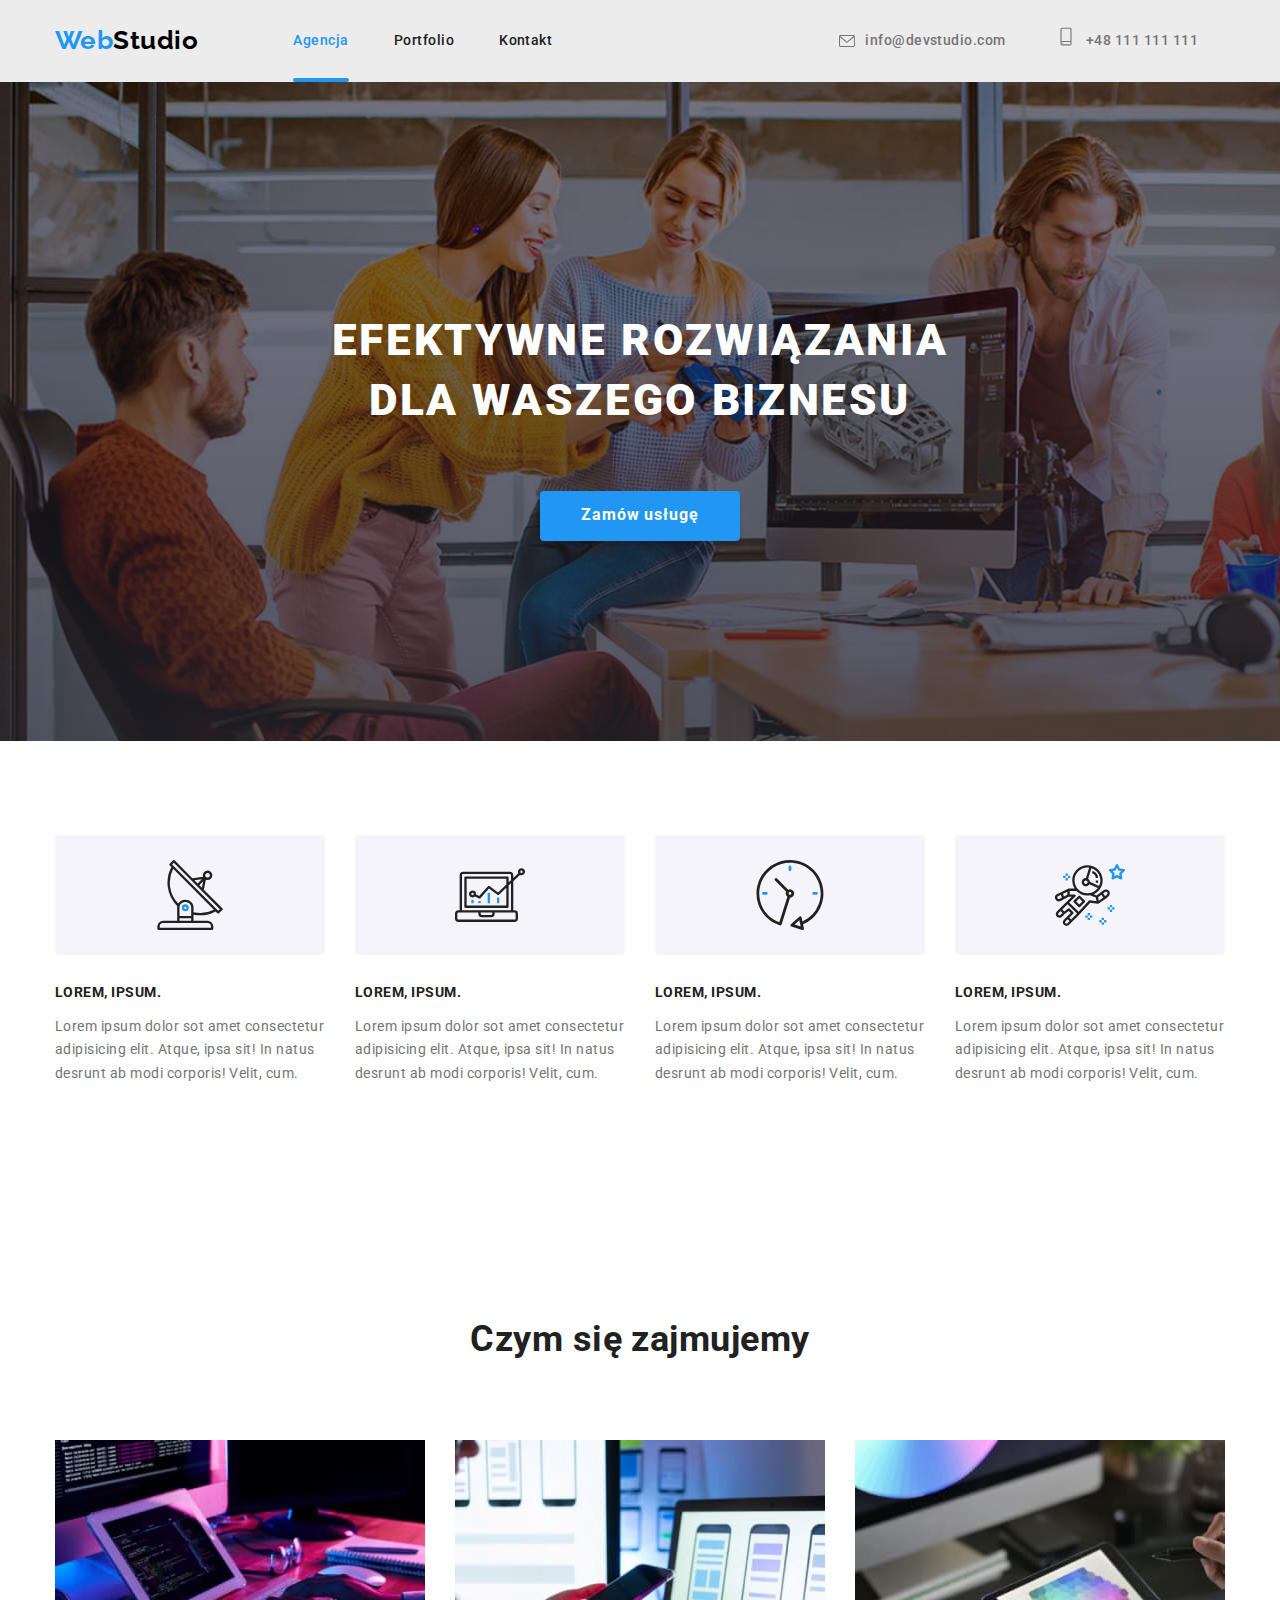
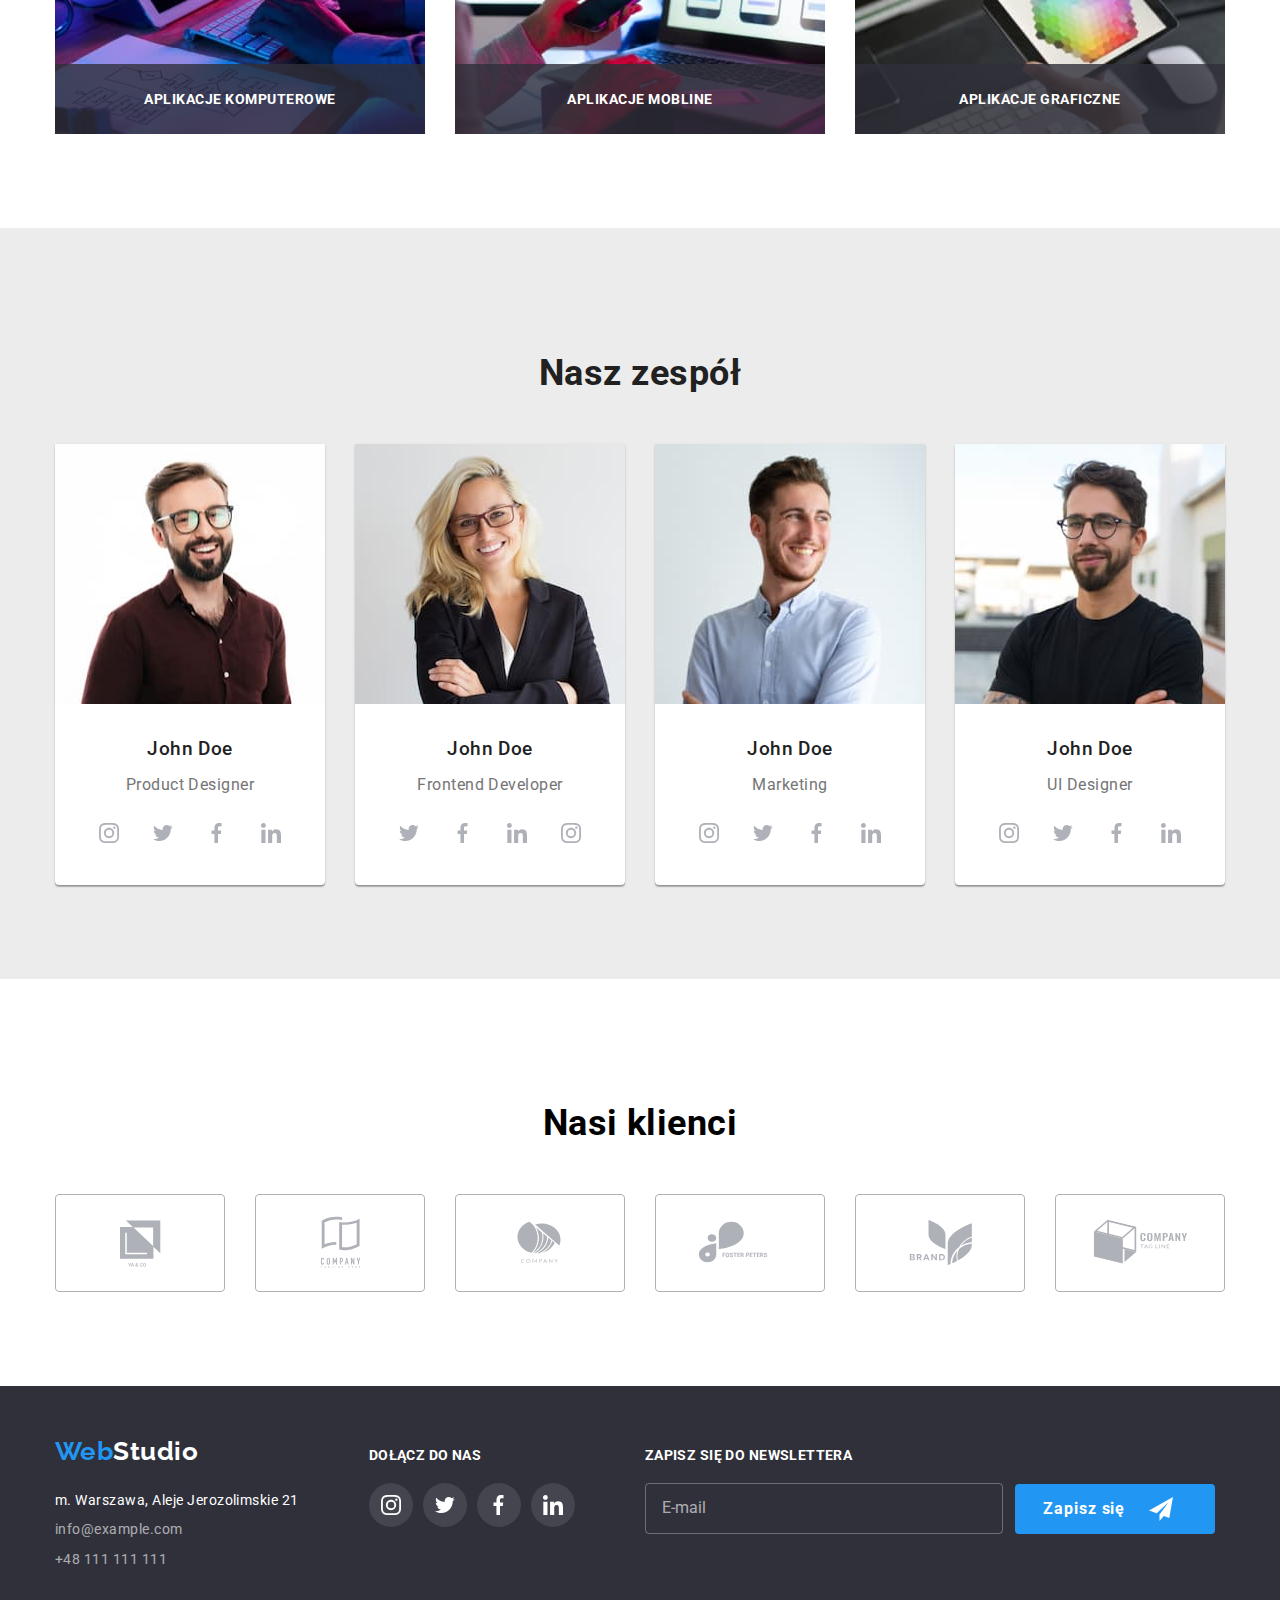
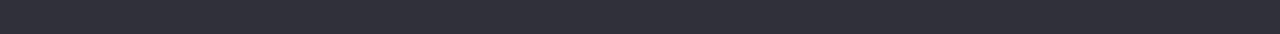
==== index.html @ 1ca7c405 "cloning repo" ====
<!DOCTYPE html>
<html lang="pl">
  <head>
    <meta charset="UTF-8" />
    <meta http-equiv="X-UA-Compatible" content="IE=edge" />
    <meta name="viewport" content="width=device-width, initial-scale=1.0" />
    <link rel="preconnect" href="https://fonts.googleapis.com" />
    <link rel="preconnect" href="https://fonts.gstatic.com" crossorigin />
    <link
      rel="stylesheet"
      href="https://cdnjs.cloudflare.com/ajax/libs/modern-normalize/1.0.0/modern-normalize.min.css"
    />
    <link rel="stylesheet" href="./css/styles.css" />
    <link
      href="https://fonts.googleapis.com/css2?family=Raleway:wght@700&family=Roboto:wght@400;500;700;900&display=swap"
      rel="stylesheet"
    />
    <title>Studio</title>
  </head>
  <body>
    <header class="header-style">
      <div class="container">
        <div class="header-style-items">
          <a href="index.html" class="logo"
            ><span class="logo-blue">Web</span>Studio</a
          >
          <nav class="nav-item">
            <ul class="nav-list">
              <li>
                <a href="./index.html" class="nav-list-link active-link">Agencja</a>
              </li>
              <li>
                <a href="./portfolio.html" class="nav-list-link">Portfolio</a>
              </li>
              <li>
                <a href="./kontakt.html" class="nav-list-link">Kontakt</a>
              </li>
            </ul>
          </nav>
          <ul class="contact-list-header">
            <li>
              <a
                href="mailto:info@devstudio.com"
                class="contact-list-header-link"
              >
                <svg width="16" height="12">
                  <use href="./images/sprite.svg#icon-envelope"></use>
                </svg>
                info@devstudio.com</a
              >
            </li>
            <li>
              <a href="tel:+48111111111" class="contact-list-header-link">
                <svg width="20" height="32">
                  <use href="./images/sprite.svg#icon-smartphone"></use>
                </svg>
                +48 111 111 111</a
              >
            </li>
          </ul>
        </div>
      </div>
    </header>
    <main>
      <section class="intro section">
        <div class="intro-items container">
          <h1 class="intro-header">
            Efektywne rozwiązania <br />
            dla Waszego biznesu
          </h1>
          <button type="button" class="intro-button" data-modal-open>Zamów usługę</button>
          <div class="backdrop is-hidden" data-modal>
            <div class="modal-content">
              <button type="button" class="modal-button" data-modal-close>
<svg width="11" height="11"><use href="./images/sprite.svg#icon-Vector"></use></svg>
              </button>
                <h2>
                  Zostaw swoje dane w formularzu poniżej
                </h2>
                <form class="modal-form" name="modal-form">
                  <label class="modal-label">
                    Imię
                  <fieldset class="modal-fieldset">
                    <svg class="modal-icon" width="18" height="18">
                      <use href="./images/sprite.svg#icon-person-black-18dp-1"></use>
                    </svg>
                    <input class="modal-input" type="text" name="name" minlength="2" maxlength="50">
                  </fieldset>
                  </label>
                  <label class="modal-label">
                    Telefon
                    <fieldset class="modal-fieldset">
                    <svg class="modal-icon" width="18" height="18">
                      <use href="./images/sprite.svg#icon-phone-black-18dp-1"></use>
                    </svg>
                    <input class="modal-input" type="tel" name="phone" pattern="[0-9]{3}-[0-9]{3}-[0-9]{3}"
                    title="Format numeru 123-456-789">
                  </fieldset>
                  </label>
                  <label class="modal-label">
                    E-mail
                    <fieldset class="modal-fieldset">
                    <svg class="modal-icon" width="18" height="18">
                      <use href="./images/sprite.svg#icon-email-black-18dp-1"></use>
                    </svg> 
                    <input class="modal-input" type="email" name="mail">
                  </fieldset>
                  </label>
                  <label class="modal-label comment-field">
                    Komentarz
                    <textarea class="modal-textarea" name="comment" rows="5" maxlength="500" placeholder="Wprowadź tekst"></textarea>
                  </label>
                 <fieldset class="modal-checkbox-fieldset">
                  <label>
                  <svg class="checkbox-icon" width="16" height="15">
                    <use href="./images/sprite.svg#icon-icon-check"></use>
                  </svg>
                  <input class="modal-checkbox" type="checkbox" name="agreements">
                  Oświadczam iż akceptuję <a href="#" class="modal-link">Regulamin</a> i <a href="#" class="modal-link">Politykę prywatności</a>.
                </label>
                 </fieldset>
                  <button type="submit" class="modal-submit-button">Wyślij</button>
                </form>
            </div>
          </div>
        </div>
      </section>
      <section class="lorem section">
        <div class="container">
          <ul class="lorem-list">
            <li class="lorem-list-item">
              <div class="lorem-list-icon">
                <svg width="70" height="70">
                  <use href="./images/sprite.svg#icon-antenna"></use>
                </svg>
              </div>
              <h3 class="lorem-list-item-title">Lorem, ipsum.</h3>
              <p class="lorem-list-item-text">
                Lorem ipsum dolor sot amet consectetur adipisicing elit. Atque,
                ipsa sit! In natus desrunt ab modi corporis! Velit, cum.
              </p>
            </li>
            <li class="lorem-list-item">
              <div class="lorem-list-icon">
                <svg width="70" height="70">
                  <use href="./images/sprite.svg#icon-diagram"></use>
                </svg>
              </div>
              <h3 class="lorem-list-item-title">Lorem, ipsum.</h3>
              <p class="lorem-list-item-text">
                Lorem ipsum dolor sot amet consectetur adipisicing elit. Atque,
                ipsa sit! In natus desrunt ab modi corporis! Velit, cum.
              </p>
            </li>
            <li class="lorem-list-item">
              <div class="lorem-list-icon">
                <svg width="70" height="70">
                  <use href="./images/sprite.svg#icon-clock"></use>
                </svg>
              </div>
              <h3 class="lorem-list-item-title">Lorem, ipsum.</h3>
              <p class="lorem-list-item-text">
                Lorem ipsum dolor sot amet consectetur adipisicing elit. Atque,
                ipsa sit! In natus desrunt ab modi corporis! Velit, cum.
              </p>
            </li>
            <li class="lorem-list-item">
              <div class="lorem-list-icon">
                <svg width="70" height="70">
                  <use href="./images/sprite.svg#icon-astronaut"></use>
                </svg>
              </div>
              <h3 class="lorem-list-item-title">Lorem, ipsum.</h3>
              <p class="lorem-list-item-text">
                Lorem ipsum dolor sot amet consectetur adipisicing elit. Atque,
                ipsa sit! In natus desrunt ab modi corporis! Velit, cum.
              </p>
            </li>
          </ul>
        </div>
      </section>
      <section class="skills section">
        <div class="container">
          <h2 class="skills-header">Czym się zajmujemy</h2>
          <ul class="skills-list">
            <li class="skills-list-item">
              <img
                src="./images/ourskills1.jpg"
                alt="Pisanie kodu"
                width="370"
                height="294"
              />
              <div class="skills-list-description">
                <p>
                  Aplikacje komputerowe
                </p>
              </div>
            </li>
            <li class="skills-list-item">
              <img
                src="./images/ourskills2.jpg"
                alt="Makieta aplikacji"
                width="370"
                height="294"
              />
              <div class="skills-list-description">
                <p>
                  Aplikacje mobline
                </p>
              </div>
            </li>
            <li class="skills-list-item">
              <img
                src="./images/ourskills3.jpg"
                alt="Dopasowanie diazjnu"
                width="370"
                height="294"
              />
              <div class="skills-list-description">
                <p>
                  Aplikacje graficzne
                </p>
              </div>
            </li>
          </ul>
        </div>
      </section>
      <section class="team section">
        <div class="container">
          <h2 class="team-header">Nasz zespół</h2>
          <ul class="team-list">
            <li class="team-list-card">
              <figure class="team-list-card-picture">
                <img
                  src="./images/person1.jpg"
                  alt="That's our Product Designer"
                  width="270"
                  height="260"
                />
                <figcaption class="team-list-card-description">
                  <h3 class="team-list-card-title">John Doe</h3>
                  <p class="team-list-card-text">Product Designer</p>
                  <ul class="team-list-social-icons">
                    <li>
                      <a class="team-list-social-link" href="#">
                        <svg class="team-list-social-icon" width="20" height="20">
                          <use href="./images/sprite.svg#icon-instagram"></use>
                        </svg>
                      </a>
                    </li>
                    <li>
                      <a class="team-list-social-link" href="#">
                        <svg class="team-list-social-icon" width="20" height="20">
                          <use href="./images/sprite.svg#icon-twitter"></use>
                        </svg>
                      </a>
                    </li>
                    <li>
                      <a class="team-list-social-link" href="#">
                        <svg class="team-list-social-icon" width="20" height="20">
                          <use href="./images/sprite.svg#icon-facebook"></use>
                        </svg>
                      </a>
                    </li>
                    <li>
                      <a class="team-list-social-link" href="#">
                        <svg class="team-list-social-icon" width="20" height="20">
                          <use href="./images/sprite.svg#icon-linkedin"></use>
                        </svg>
                      </a>
                    </li>
                  </ul>
                </figcaption>
              </figure>
            </li>
            <li class="team-list-card">
              <figure class="team-list-card-picture">
                <img
                src="./images/person4.jpg"
                alt="That's our Frontend Developer"
                width="270"
                height="260"
                />
                <figcaption class="team-list-card-description">
                  <h3 class="team-list-card-title">John Doe</h3>
                  <p class="team-list-card-text">Frontend Developer</p>
                  <ul class="team-list-social-icons">
                    <li>
                      <a class="team-list-social-link" href="#">
                        <svg class="team-list-social-icon" width="20" height="20">
                          <use href="./images/sprite.svg#icon-twitter"></use>
                        </svg>
                      </a>
                    </li>
                    <li>
                      <a class="team-list-social-link" href="#">
                        <svg class="team-list-social-icon" width="20" height="20">
                          <use href="./images/sprite.svg#icon-facebook"></use>
                        </svg>
                      </a>
                    </li>
                    <li>
                      <a class="team-list-social-link" href="#">
                        <svg class="team-list-social-icon" width="20" height="20">
                          <use href="./images/sprite.svg#icon-linkedin"></use>
                        </svg>
                      </a>
                    </li>
                    <li>
                      <a class="team-list-social-link" href="#">
                        <svg class="team-list-social-icon" width="20" height="20">
                          <use href="./images/sprite.svg#icon-instagram"></use>
                        </svg>
                      </a>
                    </li>
                  </figcaption>
                </figure>
              </li>
              <li class="team-list-card">
              <figure class="team-list-card-picture">
                <img
                  src="./images/person2.jpg"
                  alt="That's our Marketing specialist"
                  width="270"
                  height="260"
                />
                <figcaption class="team-list-card-description">
                  <h3 class="team-list-card-title">John Doe</h3>
                  <p class="team-list-card-text">Marketing</p>
                  <ul class="team-list-social-icons">
                    <li>
                      <a class="team-list-social-link" href="#">
                        <svg class="team-list-social-icon" width="20" height="20">
                          <use href="./images/sprite.svg#icon-instagram"></use>
                        </svg>
                      </a>
                    </li>
                    <li>
                      <a class="team-list-social-link" href="#">
                        <svg class="team-list-social-icon" width="20" height="20">
                          <use href="./images/sprite.svg#icon-twitter"></use>
                        </svg>
                      </a>
                    </li>
                    <li>
                      <a class="team-list-social-link" href="#">
                        <svg class="team-list-social-icon" width="20" height="20">
                          <use href="./images/sprite.svg#icon-facebook"></use>
                        </svg>
                      </a>
                    </li>
                    <li>
                      <a class="team-list-social-link" href="#">
                        <svg class="team-list-social-icon" width="20" height="20">
                          <use href="./images/sprite.svg#icon-linkedin"></use>
                        </svg>
                      </a>
                    </li>
                  </ul>
                </figcaption>
              </figure>
            </li>
            <li class="team-list-card">
              <figure class="team-list-card-picture">
                <img
                src="./images/person3.jpg"
                alt="That's our Product Designer"
                width="270"
                height="260"
                />
                <figcaption class="team-list-card-description">
                  <h3 class="team-list-card-title">John Doe</h3>
                  <p class="team-list-card-text">UI Designer</p>
                  <ul class="team-list-social-icons">
                    <li>
                      <a class="team-list-social-link" href="#">
                        <svg class="team-list-social-icon" width="20" height="20">
                          <use href="./images/sprite.svg#icon-instagram"></use>
                        </svg>
                      </a>
                    </li>
                    <li>
                      <a class="team-list-social-link" href="#">
                        <svg class="team-list-social-icon" width="20" height="20">
                          <use href="./images/sprite.svg#icon-twitter"></use>
                        </svg>
                      </a>
                    </li>
                    <li>
                       <a class="team-list-social-link" href="#">
                        <svg class="team-list-social-icon" width="20" height="20">
                          <use href="./images/sprite.svg#icon-facebook"></use>
                        </svg>
                      </a>
                    </li>
                    <li>
                      <a class="team-list-social-link" href="#">
                        <svg class="team-list-social-icon" width="20" height="20">
                          <use href="./images/sprite.svg#icon-linkedin"></use>
                        </svg>
                      </a>
                    </li>
                  </ul>
                 </figcaption>
              </figure>
            </li>
          </ul>
        </div>
      </section>
      <section class="ourclients section">
        <div class="container">
          <h2 class="ourclients-header">Nasi klienci</h2>
          <ul class="ourclients-logos">
            <li>
                <a class="ourclients-link" href="#">
              <svg class="ourclients-logo" width="106" height="60">
                <use href="./images/sprite.svg#icon-logo1"></use>
              </svg>
            </a>
            </li>
            <li>
              <a class="ourclients-link" href="#">
                <svg class="ourclients-logo" width="106" height="60">
                  <use href="./images/sprite.svg#icon-logo2"></use>
                </svg>
              </a>            
            </li>
            <li>
              <a class="ourclients-link" href="#">
                <svg class="ourclients-logo" width="106" height="60">
                  <use href="./images/sprite.svg#icon-logo3"></use>
                </svg>
              </a>
            </li>
            <li>
              <a class="ourclients-link" href="#">
                <svg class="ourclients-logo" width="106" height="60">
                  <use href="./images/sprite.svg#icon-logo4"></use>
                </svg>
              </a>
            </li>
            <li>
              <a class="ourclients-link" href="#">
                <svg class="ourclients-logo" width="106" height="60">
                  <use href="./images/sprite.svg#icon-logo5"></use>
                </svg>
              </a>
            </li>
            <li>
              <a class="ourclients-link" href="#">
                <svg class="ourclients-logo" width="106" height="60">
                  <use href="./images/sprite.svg#icon-logo6"></use>
                </svg>
              </a>
            </li>
          </ul>
        </div>
      </section>
    </main>
    <footer class="footer-style">
      <div class="container footer-style-items">
      <div>
          <a href="index.html" class="footer-logo"
            ><span class="logo-blue">Web</span>Studio</a
          >
          <ul class="contact-list-footer">
            <li>
              <address class="contact-list-footer-address">
                m. Warszawa, Aleje Jerozolimskie 21
              </address>
            </li>
            <li>
              <a href="mailto:info@example.com" class="contact-list-footer-link"
                >info@example.com</a
              >
            </li>
            <li>
              <a href="tel:+48111111111" class="contact-list-footer-link"
                >+48 111 111 111</a
              >
            </li>
          </ul>
        </div>
        <div class="footer-socialmedia">
          <h2>Dołącz do nas</h2>
          <ul class="footer-social-icons">
            <li>
              <a class="footer-social-link" href="#">
                <svg class="footer-social-icon" width="20" height="20">
                  <use href="./images/sprite.svg#icon-instagram"></use>
                </svg>
              </a>
            </li>
            <li>
              <a class="footer-social-link" href="#">
                <svg class="footer-social-icon" width="20" height="20">
                  <use href="./images/sprite.svg#icon-twitter"></use>
                </svg>
                </a>
            </li>
            <li>
              <a class="footer-social-link" href="#">
                <svg class="footer-social-icon" width="20" height="20">
                  <use href="./images/sprite.svg#icon-facebook"></use>
                </svg>
              </a>
            </li>
            <li>
              <a class="footer-social-link" href="#">
                <svg class="footer-social-icon" width="20" height="20">
                  <use href="./images/sprite.svg#icon-linkedin"></use>
                </svg>
              </a>
            </li>
          </ul>
        </div>
        <div class="footer-newsletter">
          <form class="footer-newsletter-form">
            <label>
            <h2>Zapisz się do newslettera</h2>
          <input class="footer-input" type="email" name="newsletter-mail" placeholder="E-mail" required>
        </label>
          <button class="footer-newsletter-button" type="submit">Zapisz się
            <svg class="icon-send" width="24" height="24">
              <use href="./images/sprite.svg#icon-icon-send"></use>
            </svg>
          </button>
        </form>
        </div>
      </div>
    </footer>
    <script src="./js/modal.js"></script>
  </body>
</html>
---- css/styles.css ----
:root {
  --bckgr-dark-color: #2f303a;
  --bckgr-bright-color: #ececec;
  --highlight: #2196f3;
  --bold-color: #212121;
  --bright: #ffffff;
  --dark: #000000;
  --icon-bckgr: #f5f4fa;
  --hover-onlay: rgba(33, 150, 243, 0.9);
  --color1: #2196f3;
  --color2: #757575;
  --color3: #212121;
  --color4: #afb1b8;
  --color5: rgba(47, 48, 58, 0.6);
}

/* * {
  margin: 0;
  padding: 0;
} */

body {
  font-family: "Roboto", "Raleway", sans-serif;
  color: #757575;
  font-size: 16px;
  letter-spacing: 00.03em;
  margin: 0 auto;
  max-width: 1600px;
}

ul {
  padding: 0;
  margin: 0;
  list-style-type: none;
  list-style-position: inside;
}

.container {
  width: 1200px;
  margin: 0 auto;
  padding: 0 15px;
}

.section {
  padding-top: 94px;
  padding-bottom: 94px;
}

/* == ==== End of global styling ==== == */

/* == ==== Header ==== == */

.header-style {
  background-color: var(--bckgr-bright-color);
  display: flex;
  align-items: center;
  border-bottom: 1px solid var(--bckgr-bright-color);
  padding: 24.5px 0;
}

.header-style-items {
  display: flex;
  align-items: center;
  justify-content: space-between;
}

.logo {
  font-family: "Raleway", sans-serif;
  font-weight: 700;
  font-size: 26px;
  color: var(--dark);
  text-decoration: none;
}

.logo-blue {
  color: var(--highlight);
}

.nav-item {
  flex-grow: 1;
}

.nav-list {
  text-decoration: none;
  color: var(--bold-color);
  list-style-type: none;
  list-style-position: inside;
  display: flex;
  justify-content: left;
}

.nav-list:first-child {
  padding-left: 95px;
}

.nav-list-link {
  text-decoration: none;
  font-weight: 500;
  font-size: 14px;
  color: var(--bold-color);
  margin-right: 45px;
  position: relative;
  transition-property: color;
  transition-duration: 250ms;
  transition-timing-function: cubic-bezier(0.4, 0, 0.2, 1);
}

.nav-list-link:hover,
.nav-list-link:focus {
  color: var(--highlight);
}

.active-link {
  color: var(--highlight);
}

.active-link::after {
  content: " ";
  width: 100%;
  height: 4px;
  background-color: var(--highlight);
  border-radius: 2px;
  position: absolute;
  left: 0;
  top: 46px;
}

.contact-list-header {
  text-decoration: none;
  list-style-type: none;
  list-style-position: inside;
  display: flex;
  justify-self: right;
  align-items: center;
}

.contact-list-header svg {
  margin-right: 10px;
}

.contact-list-header:last-child {
  padding-right: 27px;
}

.contact-list-header-link {
  text-decoration: none;
  font-weight: 500;
  font-size: 14px;
  color: inherit;
  padding-left: 50px;
  display: flex;
  justify-content: right;
  align-items: center;
  transition-property: color;
  transition-duration: 250ms;
  transition-timing-function: cubic-bezier(0.4, 0, 0.2, 1);
}

.contact-list-header-link:hover,
.contact-list-header-link:focus {
  color: var(--highlight);
  --color2: currentColor;
}

/* == ==== End of Header ==== == */

/* == ==== Footer ==== == */

.footer-style {
  background-color: var(--bckgr-dark-color);
}

.footer-style-items:first-child {
  padding-top: 50px;
}

.footer-style-items:last-child {
  padding-bottom: 60px;
}

.footer-style-items {
  display: flex;
  flex-direction: row;
  align-items: baseline;
  gap: 70px;
}

.footer-logo {
  display: inline-flex;
  font-family: "Raleway", sans-serif;
  font-weight: 700;
  font-size: 26px;
  color: var(--bright);
  text-decoration: none;
  padding-bottom: 20px;
}

.contact-list-footer {
  list-style-type: none;
  line-height: 1.875;
  list-style-position: inside;
  padding: 0;
  transition-property: color;
  transition-duration: 250ms;
  transition-timing-function: cubic-bezier(0.4, 0, 0.2, 1);
}

.contact-list-footer-link:hover,
.contact-list-footer-link:focus,
.contact-list-footer-address:hover,
.contact-list-footer-address:focus {
  color: var(--highlight);
}

.contact-list-footer-address {
  text-decoration: none;
  font-weight: 400;
  font-size: 14px;
  font-style: normal;
  color: #ffffff;
}

.contact-list-footer-link {
  text-decoration: none;
  font-weight: 400;
  font-size: 14px;
  color: #ffffff;
  opacity: 60%;
}

.footer-socialmedia h2 {
  margin-bottom: 20px;
  font-family: "Roboto";
  color: var(--bright);
  font-style: normal;
  font-weight: 700;
  font-size: 14px;
  line-height: 16px;
  letter-spacing: 0.03em;
  text-transform: uppercase;
}

.footer-social-icons {
  display: flex;
  align-items: center;
  justify-content: center;
  gap: 10px;
  list-style-type: none;
  list-style-position: inside;
}

.footer-social-link {
  display: inline-flex;
  align-items: center;
  justify-content: center;
  background-color: rgba(255, 255, 255, 0.1);
  border-radius: 50%;
  width: 44px;
  height: 44px;
  --color4: var(--bright);
  transition-property: background-color;
  transition-duration: 250ms;
  transition-timing-function: cubic-bezier(0.4, 0, 0.2, 1);
}

.footer-social-link:hover,
.footer-social-link:focus {
  background-color: var(--color1);
}

.footer-newsletter h2 {
  margin-bottom: 20px;
  font-family: "Roboto";
  color: var(--bright);
  font-style: normal;
  font-weight: 700;
  font-size: 14px;
  line-height: 16px;
  letter-spacing: 0.03em;
  text-transform: uppercase;
}

.footer-newsletter-form {
  display: flex;
  align-items: flex-end;
}

.footer-input {
  background-color: inherit;
  border: 1px solid rgba(255, 255, 255, 0.3);
  border-radius: 4px;
  padding: 15px 16px;
  width: 358px;
  color: var(--bright);
}

.footer-input::placeholder {
  color: var(--bright);
  opacity: 0.6;
  font-family: Roboto;
}

.footer-newsletter-button {
  color: var(--bright);
  fill: var(--bright);
  background-color: var(--highlight);
  padding: 10px 42px 10px 28px;
  height: 50px;
  border: 0;
  border-radius: 4px;
  font-size: 16px;
  line-height: 30px;
  font-weight: 700;
  letter-spacing: 0.06em;
  display: flex;
  align-items: center;
  justify-content: center;
  margin-left: 12px;
  cursor: pointer;
}

.icon-send {
  display: block;
  fill: var(--bright);
  margin-left: 24px;
}

/* == ==== End of Footer ==== == */

/* == ==== Main ==== == */
/* == ==== Intro ==== == */

.intro {
  max-width: 1600px;
  margin: 0 auto;
  padding-top: 200px;
  padding-bottom: 200px;
  background-color: var(--bckgr-dark-color);
  background-image: linear-gradient(to top, var(--color5), rgba(0, 0, 0, 0.1)),
    url("../images/intro-bckgr.jpg");
  background-size: cover;
}

.intro-items {
  display: flex;
  flex-direction: column;
  align-items: center;
}

.intro-header {
  text-transform: uppercase;
  font-weight: 900;
  font-size: 44px;
  line-height: 1.36;
  text-align: center;
  letter-spacing: 0.06em;
  color: var(--bright);
  padding-bottom: 30px;
}

.intro-button {
  background: var(--highlight);
  color: var(--bright);
  font-weight: 700;
  letter-spacing: 0.06em;
  width: 200px;
  height: 50px;
  border: 0;
  box-shadow: 0px 4px 4px rgba(0, 0, 0, 0.15);
  border-radius: 4px;
  cursor: pointer;
}

.backdrop {
  position: fixed;
  display: flex;
  left: 0;
  top: 0;
  width: 100%;
  height: 100%;
  background-color: rgba(0, 0, 0, 0.4);
  z-index: 2;
  transition-property: transform;
  transition-duration: 250ms;
  transition-timing-function: cubic-bezier(0.4, 0, 0.2, 1);
}

.is-hidden {
  transform: scale(0);
  visibility: 0;
  opacity: 0;
}

.modal-content {
  position: relative;
  width: 520px;
  margin: auto;
  padding: 40px;
  background-color: var(--bright);
}

.modal-content h2 {
  margin: 0 auto;
  text-align: center;
  font-family: Roboto;
  font-size: 20px;
  line-height: 1.2;
  color: var(--bold-color);
  margin-bottom: 12px;
}

.modal-form {
  display: flex;
  flex-direction: column;
  justify-content: center;
}

.modal-button {
  position: absolute;
  width: 30px;
  height: 30px;
  top: 3%;
  right: 3%;
  border: 1px solid rgba(0, 0, 0, 0.1);
  border-radius: 50%;
  cursor: pointer;
}

.modal-label {
  font-family: Roboto;
  font-size: 12px;
  line-height: 1.17;
  letter-spacing: 0.01em;
  color: var(--color2);
}

.modal-fieldset {
  margin: 4px 0 10px;
  padding: 12px;
  border: 1px solid rgba(33, 33, 33, 0.2);
  border-radius: 4px;
  transition: border 250ms cubic-bezier(0.4, 0, 0.2, 1);
  display: flex;
  align-items: center;
}

.modal-icon {
  fill: var(--bold-color);
}

.modal-input {
  border: 0;
  font-size: 16px;
  display: inline-block;
  margin: 0;
  padding: 0;
  padding-left: 12px;
}

.modal-fieldset:has(.modal-input:focus) {
  border: 1px solid var(--highlight);
}

.modal-fieldset:has(.modal-input:focus) .modal-icon {
  fill: var(--highlight);
}

.modal-input:focus {
  border: 0;
  outline: 0;
}

.comment-field {
  display: flex;
  flex-direction: column;
}

.modal-textarea {
  margin: 4px 0 20px;
  border: 1px solid rgba(33, 33, 33, 0.2);
  border-radius: 4px;
  padding: 12px 16px;
  transition: border 250ms cubic-bezier(0.4, 0, 0.2, 1);
}

.modal-textarea::placeholder {
  color: rgba(117, 117, 117, 0.5);
}

.modal-textarea:focus {
  border: 1px solid var(--highlight);
  outline: 0;
}

.modal-checkbox-fieldset {
  margin-bottom: 30px;
  border: 0;
  padding: 0;
  font-family: Roboto;
  font-size: 14px;
  line-height: 1.71;
  margin: 0 auto 30px;
  position: relative;
  display: flex;
}

.checkbox-icon {
  position: absolute;
  visibility: hidden;
  --color2: var(--bright);
  transition-property: visibility;
  transition-duration: 240ms;
  transition-timing-function: cubic-bezier(0.4, 0, 0.2, 1);
}

.modal-checkbox {
  display: inline-block;
  width: 16px;
  height: 15px;
  margin: 0;
  cursor: pointer;
  visibility: visible;
  transition-property: visibility;
}

.modal-checkbox:checked {
  visibility: hidden;
}

.modal-checkbox-fieldset:has(.modal-checkbox:checked) .checkbox-icon {
  visibility: visible;
}

.modal-link {
  color: var(--highlight);
}

.modal-submit-button {
  color: var(--bright);
  background-color: var(--highlight);
  border: 0;
  border-radius: 4px;
  width: 200px;
  padding: 10px 76px;
  font-family: Roboto;
  line-height: 30px;
  font-weight: 700;
  letter-spacing: 0.06em;
  margin: 0 auto;
}

/* == ==== End of Intro ==== == */
/* == ==== Lorem ==== == */

.lorem {
  background-color: var(--bright);
}

.lorem-list {
  display: flex;
  align-items: center;
  justify-content: space-evenly;
  gap: 30px;
}

.lorem-list-item {
  width: 270px;
  text-align: left;
}

.lorem-list-icon {
  display: flex;
  justify-content: center;
  background-color: var(--icon-bckgr);
  border-radius: 4px;
  padding: 25px 0;
  margin-bottom: 30px;
}

.lorem-list-item-title {
  text-transform: uppercase;
  font-size: 14px;
  font-weight: 700;
  line-height: 1.14;
  color: var(--bold-color);
  margin-bottom: 10px;
}

.lorem-list-item-text {
  font-size: 14px;
  line-height: 1.71;
}

/* == ==== End of Lorem ==== == */

/* == ==== Our skills ==== == */

.skills {
  background-color: var(--bright);
}

.skills-header {
  font-weight: 700;
  font-size: 36px;
  line-height: 1.17;
  text-align: center;
  color: var(--bold-color);
  padding-bottom: 50px;
}

.skills-list {
  display: flex;
  justify-content: space-between;
}

.skills-list-item {
  width: 370px;
  position: relative;
}

.skills-list-item img {
  display: block;
}

.skills-list-description {
  display: flex;
  justify-content: center;
  align-items: center;
  width: 100%;
  height: 70px;
  background-color: rgba(47, 48, 58, 0.8);
  color: var(--bright);
  font-size: 14px;
  font-weight: 700;
  text-transform: uppercase;
  font-family: Roboto;
  position: absolute;
  bottom: 0;
}

/* == ==== End of our skills ==== == */

/* == ==== Our team ==== == */

.team {
  background-color: var(--bckgr-bright-color);
}

.team-header {
  font-weight: 700;
  font-size: 36px;
  line-height: 1.17;
  text-align: center;
  color: var(--bold-color);
  margin-bottom: 50px;
}

.team-list {
  display: flex;
  justify-content: space-between;
}

.team-list-card {
  width: 270px;
  background-color: var(--bright);
  box-shadow: 0px 1px 3px rgba(0, 0, 0, 0.12), 0px 1px 1px rgba(0, 0, 0, 0.14),
    0px 2px 1px rgba(0, 0, 0, 0.2);
  border-radius: 0px 0px 4px 4px;
}

.team-list-card-picture {
  align-items: center;
  margin: 0;
  padding: 0;
}

.team-list-card-description {
  text-align: center;
  padding: 30px 0;
}

.team-list-card-title {
  color: var(--bold-color);
  font-weight: 500;
  line-height: 1.17;
  padding: 0;
  margin: 0;
}

.team-list-card-text {
  line-height: 1.17;
}

.team-list-social-icons {
  display: flex;
  justify-content: center;
  gap: 10px;
  list-style-type: none;
  list-style-position: inside;
}

.team-list-social-link {
  display: inline-flex;
  background-color: var(--bright);
  color: var(--color4);
  border-radius: 50%;
  width: 44px;
  height: 44px;
  align-items: center;
  justify-content: center;
  will-change: background-color, color;
  transition-property: background-color, color;
  transition-duration: 250ms;
  transition-timing-function: cubic-bezier(0.4, 0, 0.2, 1);
}

.team-list-social-icon {
  display: flex;
}

.team-list-social-link:hover,
.team-list-social-link:focus {
  background-color: var(--color1);
  color: var(--bright);
  --color4: currentColor;
}

/* == ==== EEnd of Our team ==== == */

/* == ==== Our clients ==== == */

.ourclients-header {
  color: var(--dark);
  text-align: center;
  font-size: 36px;
  font-weight: 700;
  margin-bottom: 50px;
}

.ourclients-logos {
  display: flex;
  justify-content: space-between;
  gap: 30px;
  list-style-type: none;
  list-style-position: inside;
}

.ourclients-link {
  display: block;
  width: 170px;
  padding: 17.71px 32px 13.25px;
  border-radius: 4px;
  color: var(--color4);
  border: 1px solid var(--color4);
  will-change: border, color;
  transition-property: border, color;
  transition-duration: 250ms;
  transition-timing-function: cubic-bezier(0.4, 0, 0.2, 1);
}

.ourclients-logo {
  display: inline-flex;
}

.ourclients-link:hover,
.ourclients-link:focus {
  border: 1px solid var(--color1);
  color: var(--color1);
  --color4: currentColor;
}

/* == ==== End of Our clients ==== == */

/* == ==== End of Studio Main ==== == */

/* == ==== Portfolio Main ==== == */

.filter {
  background-color: var(--bright);
}

.buttons {
  display: flex;
  justify-content: center;
  list-style-type: none;
  list-style-position: inside;
  padding-bottom: 50px;
}

.buttons li:not(:last-child) {
  margin-right: 8px;
}

.buttons-button {
  color: var(--bold-color);
  font-weight: 500;
  line-height: 1.625;
  cursor: pointer;
  width: 114px;
  padding-top: 6px;
  padding-bottom: 6px;
  background-color: var(--bckgr-bright-color);
  border-radius: 4px;
  border: 0;
  transition-property: background-color, color, box-shadow;
  transition-duration: 250ms;
  transition-timing-function: cubic-bezier(0.4, 0, 0.2, 1);
}

.buttons-button:focus,
.buttons-button:hover {
  background-color: var(--highlight);
  color: var(--bright);
  box-shadow: 0px 3px 1px rgba(0, 0, 0, 0.1), 0px 1px 2px rgba(0, 0, 0, 0.08),
    0px 2px 2px rgba(0, 0, 0, 0.12);
}

.result {
  background-color: var(--bright);
}

.result-list {
  list-style-type: none;
  display: flex;
  justify-content: center;
  flex-wrap: wrap;
  gap: 30px;
  padding: 0;
  margin: 0;
}

.result-card {
  flex-basis: calc((100%-60px) / 3-0.5px);
  background-color: var(--bright);
  transition-property: box-shadow;
  transition-duration: 250ms;
  transition-timing-function: cubic-bezier(0.4, 0, 0.2, 1);
}

.result-card:hover,
.result-card:focus {
  box-shadow: 0px 1px 1px rgba(0, 0, 0, 0.12), 0px 4px 4px rgba(0, 0, 0, 0.06),
    1px 4px 6px rgba(0, 0, 0, 0.16);
}

.result-card-item {
  position: relative;
  display: flex;
  flex-direction: column;
  align-items: stretch;
  margin: 0;
  padding: 0;
  text-align: left;
}

.result-card-img {
  position: relative;
  overflow: hidden;
}

.result-card-img img {
  display: block;
  margin: 0;
  padding: 0;
}

.result-card-description {
  display: block;
  padding: 20px 24px;
  border-bottom: 1px solid #eeeeee;
  border-left: 1px solid #eeeeee;
  border-right: 1px solid #eeeeee;
}

.result-card-title {
  color: var(--bold-color);
  font-size: 18px;
  line-height: 2;
  letter-spacing: 00.06em;
  margin: 0;
  padding: 0;
}

.result-card-text {
  line-height: 1.875;
}

.result-card-onlay {
  position: absolute;
  background-color: var(--hover-onlay);
  width: 100%;
  height: 294px;
  transform: translateY(100%);
  transition-property: transform;
  transition-duration: 250ms;
  transition-timing-function: cubic-bezier(0.4, 0, 0.2, 1);
}

.result-card-item:hover .result-card-onlay {
  transform: translateY(0);
}

.result-card-onlay-description {
  color: var(--bright);
  font-family: roboto;
  font-size: 18px;
  line-height: 1.56;
  letter-spacing: 0.03em;
  padding: 49px 35px;
}

/* == ==== End of Portfolio Main ==== == */
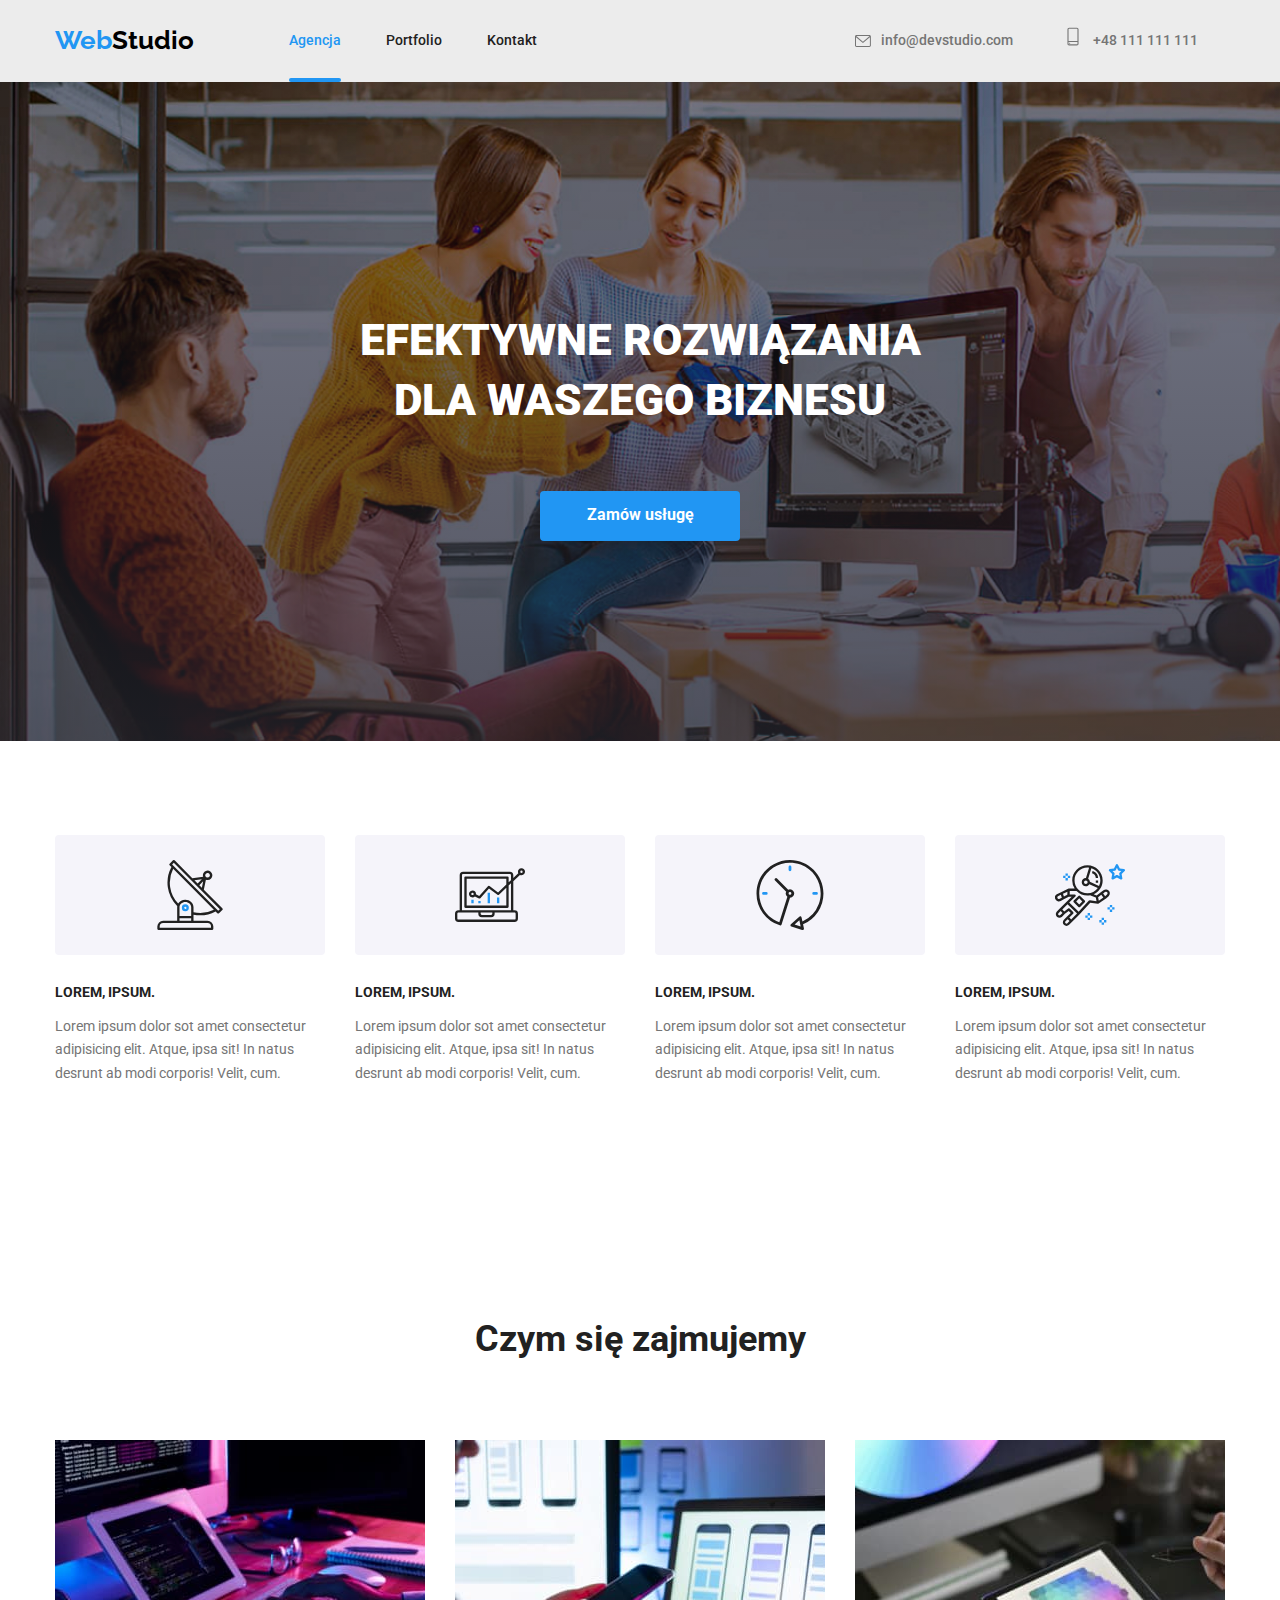
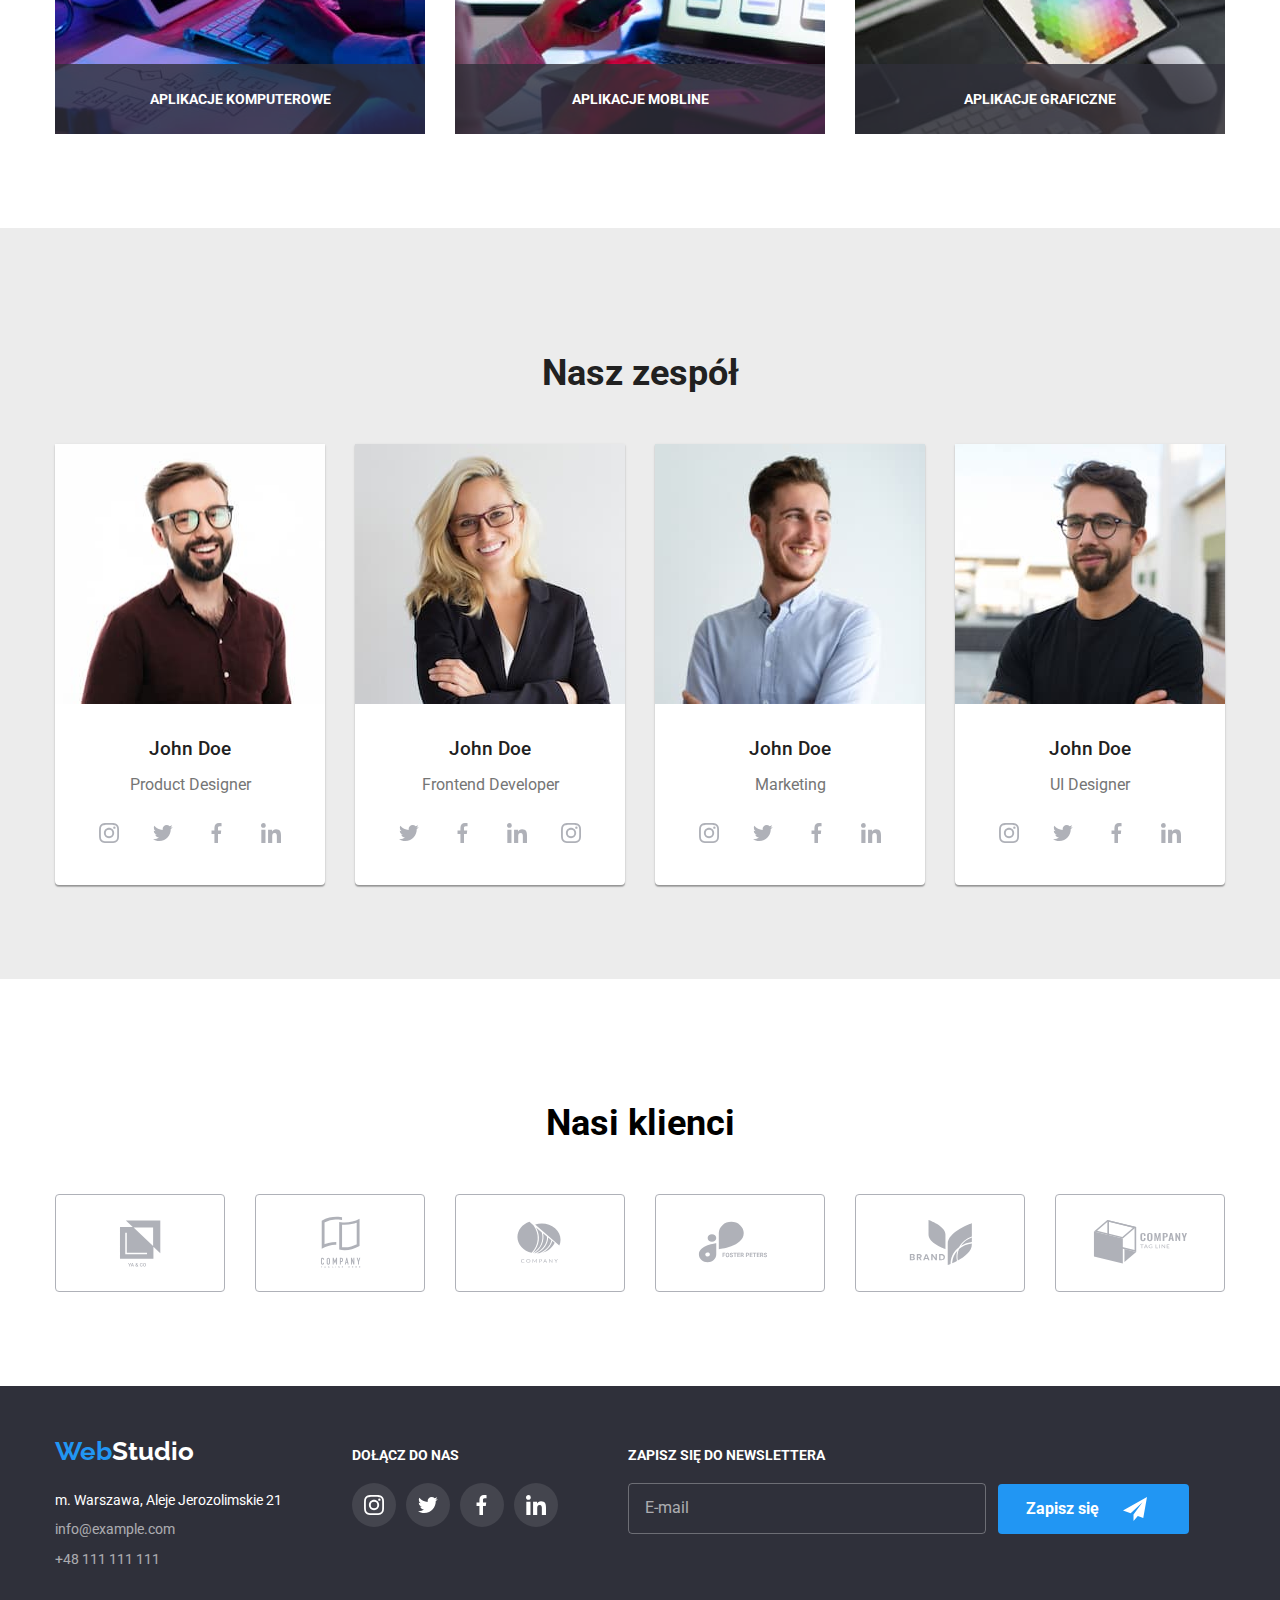
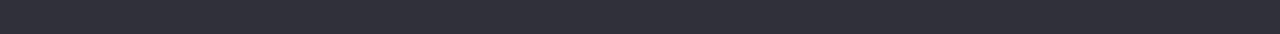
==== commit 042dde0c: "refaktoryzacja wg BEM" ====
--- a/index.html
+++ b/index.html
@@ -18,40 +18,40 @@
     <title>Studio</title>
   </head>
   <body>
-    <header class="header-style">
+    <header class="header">
       <div class="container">
-        <div class="header-style-items">
+        <div class="header__items">
           <a href="index.html" class="logo"
-            ><span class="logo-blue">Web</span>Studio</a
+            ><span class="logo--blue">Web</span>Studio</a
           >
-          <nav class="nav-item">
-            <ul class="nav-list">
+          <nav class="navigation">
+            <ul class="list navigation__list">
               <li>
-                <a href="./index.html" class="nav-list-link active-link">Agencja</a>
+                <a href="./index.html" class="navigation__link navigation__link--active">Agencja</a>
               </li>
               <li>
-                <a href="./portfolio.html" class="nav-list-link">Portfolio</a>
+                <a href="./portfolio.html" class="navigation__link">Portfolio</a>
               </li>
               <li>
-                <a href="./kontakt.html" class="nav-list-link">Kontakt</a>
+                <a href="./kontakt.html" class="navigation__link">Kontakt</a>
               </li>
             </ul>
           </nav>
-          <ul class="contact-list-header">
+          <ul class="list contact-list">
             <li>
               <a
                 href="mailto:info@devstudio.com"
-                class="contact-list-header-link"
+                class="contact-list__link"
               >
-                <svg width="16" height="12">
+                <svg class="contact-list__icon" width="16" height="12">
                   <use href="./images/sprite.svg#icon-envelope"></use>
                 </svg>
                 info@devstudio.com</a
               >
             </li>
             <li>
-              <a href="tel:+48111111111" class="contact-list-header-link">
-                <svg width="20" height="32">
+              <a href="tel:+48111111111" class="contact-list__link">
+                <svg class="contact-list__icon" width="20" height="32">
                   <use href="./images/sprite.svg#icon-smartphone"></use>
                 </svg>
                 +48 111 111 111</a
@@ -63,115 +63,115 @@
     </header>
     <main>
       <section class="intro section">
-        <div class="intro-items container">
-          <h1 class="intro-header">
+        <div class="intro__items container">
+          <h1 class="intro__header">
             Efektywne rozwiązania <br />
             dla Waszego biznesu
           </h1>
-          <button type="button" class="intro-button" data-modal-open>Zamów usługę</button>
+          <button type="button" class="button" data-modal-open>Zamów usługę</button>
           <div class="backdrop is-hidden" data-modal>
             <div class="modal-content">
-              <button type="button" class="modal-button" data-modal-close>
+              <button type="button" class="modal__x-button" data-modal-close>
 <svg width="11" height="11"><use href="./images/sprite.svg#icon-Vector"></use></svg>
               </button>
-                <h2>
+                <h2 class="modal__header">
                   Zostaw swoje dane w formularzu poniżej
                 </h2>
-                <form class="modal-form" name="modal-form">
-                  <label class="modal-label">
+                <form class="modal__form" name="modal-form">
+                  <label class="modal__label">
                     Imię
-                  <fieldset class="modal-fieldset">
-                    <svg class="modal-icon" width="18" height="18">
+                  <fieldset class="modal__fieldset">
+                    <svg class="modal__icon" width="18" height="18">
                       <use href="./images/sprite.svg#icon-person-black-18dp-1"></use>
                     </svg>
-                    <input class="modal-input" type="text" name="name" minlength="2" maxlength="50">
+                    <input class="modal__input" type="text" name="name" minlength="2" maxlength="50">
                   </fieldset>
                   </label>
-                  <label class="modal-label">
+                  <label class="modal__label">
                     Telefon
-                    <fieldset class="modal-fieldset">
-                    <svg class="modal-icon" width="18" height="18">
+                    <fieldset class="modal__fieldset">
+                    <svg class="modal__icon" width="18" height="18">
                       <use href="./images/sprite.svg#icon-phone-black-18dp-1"></use>
                     </svg>
-                    <input class="modal-input" type="tel" name="phone" pattern="[0-9]{3}-[0-9]{3}-[0-9]{3}"
+                    <input class="modal__input" type="tel" name="phone" pattern="[0-9]{3}-[0-9]{3}-[0-9]{3}"
                     title="Format numeru 123-456-789">
                   </fieldset>
                   </label>
-                  <label class="modal-label">
+                  <label class="modal__label">
                     E-mail
-                    <fieldset class="modal-fieldset">
-                    <svg class="modal-icon" width="18" height="18">
+                    <fieldset class="modal__fieldset">
+                    <svg class="modal__icon" width="18" height="18">
                       <use href="./images/sprite.svg#icon-email-black-18dp-1"></use>
                     </svg> 
-                    <input class="modal-input" type="email" name="mail">
+                    <input class="modal__input" type="email" name="mail">
                   </fieldset>
                   </label>
-                  <label class="modal-label comment-field">
+                  <label class="modal__label modal__comment-field">
                     Komentarz
-                    <textarea class="modal-textarea" name="comment" rows="5" maxlength="500" placeholder="Wprowadź tekst"></textarea>
+                    <textarea class="modal__textarea" name="comment" rows="5" maxlength="500" placeholder="Wprowadź tekst"></textarea>
                   </label>
-                 <fieldset class="modal-checkbox-fieldset">
+                 <fieldset class="modal__checkbox-fieldset">
                   <label>
-                  <svg class="checkbox-icon" width="16" height="15">
+                  <svg class="modal__checkbox-icon" width="16" height="15">
                     <use href="./images/sprite.svg#icon-icon-check"></use>
                   </svg>
-                  <input class="modal-checkbox" type="checkbox" name="agreements">
-                  Oświadczam iż akceptuję <a href="#" class="modal-link">Regulamin</a> i <a href="#" class="modal-link">Politykę prywatności</a>.
+                  <input class="modal__checkbox" type="checkbox" name="agreements">
+                  Oświadczam iż akceptuję <a href="#" class="modal__link">Regulamin</a> i <a href="#" class="modal__link">Politykę prywatności</a>.
                 </label>
                  </fieldset>
-                  <button type="submit" class="modal-submit-button">Wyślij</button>
+                  <button type="submit" class="button">Wyślij</button>
                 </form>
             </div>
           </div>
         </div>
       </section>
-      <section class="lorem section">
+      <section class="lorem-section section">
         <div class="container">
-          <ul class="lorem-list">
-            <li class="lorem-list-item">
-              <div class="lorem-list-icon">
+          <ul class="list lorem-section__list">
+            <li class="lorem-section__item">
+              <div class="lorem-section__icon">
                 <svg width="70" height="70">
                   <use href="./images/sprite.svg#icon-antenna"></use>
                 </svg>
               </div>
-              <h3 class="lorem-list-item-title">Lorem, ipsum.</h3>
-              <p class="lorem-list-item-text">
+              <h3 class="lorem-section__title">Lorem, ipsum.</h3>
+              <p class="lorem-section__text">
                 Lorem ipsum dolor sot amet consectetur adipisicing elit. Atque,
                 ipsa sit! In natus desrunt ab modi corporis! Velit, cum.
               </p>
             </li>
-            <li class="lorem-list-item">
-              <div class="lorem-list-icon">
+            <li class="lorem-section__item">
+              <div class="lorem-section__icon">
                 <svg width="70" height="70">
                   <use href="./images/sprite.svg#icon-diagram"></use>
                 </svg>
               </div>
-              <h3 class="lorem-list-item-title">Lorem, ipsum.</h3>
-              <p class="lorem-list-item-text">
+              <h3 class="lorem-section__title">Lorem, ipsum.</h3>
+              <p class="lorem-section__text">
                 Lorem ipsum dolor sot amet consectetur adipisicing elit. Atque,
                 ipsa sit! In natus desrunt ab modi corporis! Velit, cum.
               </p>
             </li>
-            <li class="lorem-list-item">
-              <div class="lorem-list-icon">
+            <li class="lorem-section__item">
+              <div class="lorem-section__icon">
                 <svg width="70" height="70">
                   <use href="./images/sprite.svg#icon-clock"></use>
                 </svg>
               </div>
-              <h3 class="lorem-list-item-title">Lorem, ipsum.</h3>
-              <p class="lorem-list-item-text">
+              <h3 class="lorem-section__title">Lorem, ipsum.</h3>
+              <p class="lorem-section__text">
                 Lorem ipsum dolor sot amet consectetur adipisicing elit. Atque,
                 ipsa sit! In natus desrunt ab modi corporis! Velit, cum.
               </p>
             </li>
-            <li class="lorem-list-item">
-              <div class="lorem-list-icon">
+            <li class="lorem-section__item">
+              <div class="lorem-section__icon">
                 <svg width="70" height="70">
                   <use href="./images/sprite.svg#icon-astronaut"></use>
                 </svg>
               </div>
-              <h3 class="lorem-list-item-title">Lorem, ipsum.</h3>
-              <p class="lorem-list-item-text">
+              <h3 class="lorem-section__title">Lorem, ipsum.</h3>
+              <p class="lorem-section__text">
                 Lorem ipsum dolor sot amet consectetur adipisicing elit. Atque,
                 ipsa sit! In natus desrunt ab modi corporis! Velit, cum.
               </p>
@@ -179,44 +179,44 @@
           </ul>
         </div>
       </section>
-      <section class="skills section">
+      <section class="skills-section section">
         <div class="container">
-          <h2 class="skills-header">Czym się zajmujemy</h2>
-          <ul class="skills-list">
-            <li class="skills-list-item">
-              <img
+          <h2 class="skills-section__header">Czym się zajmujemy</h2>
+          <ul class="list skills-section__list">
+            <li class="skills-section__item">
+              <img class="skills-section__img"
                 src="./images/ourskills1.jpg"
                 alt="Pisanie kodu"
                 width="370"
                 height="294"
               />
-              <div class="skills-list-description">
+              <div class="skills-section__description">
                 <p>
                   Aplikacje komputerowe
                 </p>
               </div>
             </li>
-            <li class="skills-list-item">
-              <img
+            <li class="skills-section__item">
+              <img class="skills-section__img"
                 src="./images/ourskills2.jpg"
                 alt="Makieta aplikacji"
                 width="370"
                 height="294"
               />
-              <div class="skills-list-description">
+              <div class="skills-section__description">
                 <p>
                   Aplikacje mobline
                 </p>
               </div>
             </li>
-            <li class="skills-list-item">
-              <img
+            <li class="skills-section__item">
+              <img class="skills-section__img"
                 src="./images/ourskills3.jpg"
                 alt="Dopasowanie diazjnu"
                 width="370"
                 height="294"
               />
-              <div class="skills-list-description">
+              <div class="skills-section__description">
                 <p>
                   Aplikacje graficzne
                 </p>
@@ -227,44 +227,44 @@
       </section>
       <section class="team section">
         <div class="container">
-          <h2 class="team-header">Nasz zespół</h2>
-          <ul class="team-list">
-            <li class="team-list-card">
-              <figure class="team-list-card-picture">
+          <h2 class="team__header">Nasz zespół</h2>
+          <ul class="list team__list">
+            <li class="team-card">
+              <figure class="team-card__picture">
                 <img
                   src="./images/person1.jpg"
                   alt="That's our Product Designer"
                   width="270"
                   height="260"
                 />
-                <figcaption class="team-list-card-description">
-                  <h3 class="team-list-card-title">John Doe</h3>
-                  <p class="team-list-card-text">Product Designer</p>
-                  <ul class="team-list-social-icons">
-                    <li>
-                      <a class="team-list-social-link" href="#">
-                        <svg class="team-list-social-icon" width="20" height="20">
+                <figcaption class="team-card__description">
+                  <h3 class="team-card__name">John Doe</h3>
+                  <p class="team-card__text">Product Designer</p>
+                  <ul class="list team-card__socialmedia-list">
+                    <li>
+                      <a class="socialmedia__link" href="#">
+                        <svg class="socialmedia__icon" width="20" height="20">
                           <use href="./images/sprite.svg#icon-instagram"></use>
                         </svg>
                       </a>
                     </li>
                     <li>
-                      <a class="team-list-social-link" href="#">
-                        <svg class="team-list-social-icon" width="20" height="20">
+                      <a class="socialmedia__link" href="#">
+                        <svg class="socialmedia__icon" width="20" height="20">
                           <use href="./images/sprite.svg#icon-twitter"></use>
                         </svg>
                       </a>
                     </li>
                     <li>
-                      <a class="team-list-social-link" href="#">
-                        <svg class="team-list-social-icon" width="20" height="20">
+                      <a class="socialmedia__link" href="#">
+                        <svg class="socialmedia__icon" width="20" height="20">
                           <use href="./images/sprite.svg#icon-facebook"></use>
                         </svg>
                       </a>
                     </li>
                     <li>
-                      <a class="team-list-social-link" href="#">
-                        <svg class="team-list-social-icon" width="20" height="20">
+                      <a class="socialmedia__link" href="#">
+                        <svg class="socialmedia__icon" width="20" height="20">
                           <use href="./images/sprite.svg#icon-linkedin"></use>
                         </svg>
                       </a>
@@ -273,42 +273,42 @@
                 </figcaption>
               </figure>
             </li>
-            <li class="team-list-card">
-              <figure class="team-list-card-picture">
+            <li class="team-card">
+              <figure class="team-card__picture">
                 <img
                 src="./images/person4.jpg"
                 alt="That's our Frontend Developer"
                 width="270"
                 height="260"
                 />
-                <figcaption class="team-list-card-description">
-                  <h3 class="team-list-card-title">John Doe</h3>
-                  <p class="team-list-card-text">Frontend Developer</p>
-                  <ul class="team-list-social-icons">
-                    <li>
-                      <a class="team-list-social-link" href="#">
-                        <svg class="team-list-social-icon" width="20" height="20">
+                <figcaption class="team-card__description">
+                  <h3 class="team-card__name">John Doe</h3>
+                  <p class="team-card__text">Frontend Developer</p>
+                  <ul class="list team-card__socialmedia-list">
+                    <li>
+                      <a class="socialmedia__link" href="#">
+                        <svg class="socialmedia__icon" width="20" height="20">
                           <use href="./images/sprite.svg#icon-twitter"></use>
                         </svg>
                       </a>
                     </li>
                     <li>
-                      <a class="team-list-social-link" href="#">
-                        <svg class="team-list-social-icon" width="20" height="20">
+                      <a class="socialmedia__link" href="#">
+                        <svg class="socialmedia__icon" width="20" height="20">
                           <use href="./images/sprite.svg#icon-facebook"></use>
                         </svg>
                       </a>
                     </li>
                     <li>
-                      <a class="team-list-social-link" href="#">
-                        <svg class="team-list-social-icon" width="20" height="20">
+                      <a class="socialmedia__link" href="#">
+                        <svg class="socialmedia__icon" width="20" height="20">
                           <use href="./images/sprite.svg#icon-linkedin"></use>
                         </svg>
                       </a>
                     </li>
                     <li>
-                      <a class="team-list-social-link" href="#">
-                        <svg class="team-list-social-icon" width="20" height="20">
+                      <a class="socialmedia__link" href="#">
+                        <svg class="socialmedia__icon" width="20" height="20">
                           <use href="./images/sprite.svg#icon-instagram"></use>
                         </svg>
                       </a>
@@ -316,42 +316,42 @@
                   </figcaption>
                 </figure>
               </li>
-              <li class="team-list-card">
-              <figure class="team-list-card-picture">
+              <li class="team-card">
+              <figure class="team-card__picture">
                 <img
                   src="./images/person2.jpg"
                   alt="That's our Marketing specialist"
                   width="270"
                   height="260"
                 />
-                <figcaption class="team-list-card-description">
-                  <h3 class="team-list-card-title">John Doe</h3>
-                  <p class="team-list-card-text">Marketing</p>
-                  <ul class="team-list-social-icons">
-                    <li>
-                      <a class="team-list-social-link" href="#">
-                        <svg class="team-list-social-icon" width="20" height="20">
+                <figcaption class="team-card__description">
+                  <h3 class="team-card__name">John Doe</h3>
+                  <p class="team-card__text">Marketing</p>
+                  <ul class="list team-card__socialmedia-list">
+                    <li>
+                      <a class="socialmedia__link" href="#">
+                        <svg class="socialmedia__icon" width="20" height="20">
                           <use href="./images/sprite.svg#icon-instagram"></use>
                         </svg>
                       </a>
                     </li>
                     <li>
-                      <a class="team-list-social-link" href="#">
-                        <svg class="team-list-social-icon" width="20" height="20">
+                      <a class="socialmedia__link" href="#">
+                        <svg class="socialmedia__icon" width="20" height="20">
                           <use href="./images/sprite.svg#icon-twitter"></use>
                         </svg>
                       </a>
                     </li>
                     <li>
-                      <a class="team-list-social-link" href="#">
-                        <svg class="team-list-social-icon" width="20" height="20">
+                      <a class="socialmedia__link" href="#">
+                        <svg class="socialmedia__icon" width="20" height="20">
                           <use href="./images/sprite.svg#icon-facebook"></use>
                         </svg>
                       </a>
                     </li>
                     <li>
-                      <a class="team-list-social-link" href="#">
-                        <svg class="team-list-social-icon" width="20" height="20">
+                      <a class="socialmedia__link" href="#">
+                        <svg class="socialmedia__icon" width="20" height="20">
                           <use href="./images/sprite.svg#icon-linkedin"></use>
                         </svg>
                       </a>
@@ -360,42 +360,42 @@
                 </figcaption>
               </figure>
             </li>
-            <li class="team-list-card">
-              <figure class="team-list-card-picture">
+            <li class="team-card">
+              <figure class="team-card__picture">
                 <img
                 src="./images/person3.jpg"
                 alt="That's our Product Designer"
                 width="270"
                 height="260"
                 />
-                <figcaption class="team-list-card-description">
-                  <h3 class="team-list-card-title">John Doe</h3>
-                  <p class="team-list-card-text">UI Designer</p>
-                  <ul class="team-list-social-icons">
-                    <li>
-                      <a class="team-list-social-link" href="#">
-                        <svg class="team-list-social-icon" width="20" height="20">
+                <figcaption class="team-card__description">
+                  <h3 class="team-card__name">John Doe</h3>
+                  <p class="team-card__text">UI Designer</p>
+                  <ul class="list team-card__socialmedia-list">
+                    <li>
+                      <a class="socialmedia__link" href="#">
+                        <svg class="socialmedia__icon" width="20" height="20">
                           <use href="./images/sprite.svg#icon-instagram"></use>
                         </svg>
                       </a>
                     </li>
                     <li>
-                      <a class="team-list-social-link" href="#">
-                        <svg class="team-list-social-icon" width="20" height="20">
+                      <a class="socialmedia__link" href="#">
+                        <svg class="socialmedia__icon" width="20" height="20">
                           <use href="./images/sprite.svg#icon-twitter"></use>
                         </svg>
                       </a>
                     </li>
                     <li>
-                       <a class="team-list-social-link" href="#">
-                        <svg class="team-list-social-icon" width="20" height="20">
+                       <a class="socialmedia__link" href="#">
+                        <svg class="socialmedia__icon" width="20" height="20">
                           <use href="./images/sprite.svg#icon-facebook"></use>
                         </svg>
                       </a>
                     </li>
                     <li>
-                      <a class="team-list-social-link" href="#">
-                        <svg class="team-list-social-icon" width="20" height="20">
+                      <a class="socialmedia__link" href="#">
+                        <svg class="socialmedia__icon" width="20" height="20">
                           <use href="./images/sprite.svg#icon-linkedin"></use>
                         </svg>
                       </a>
@@ -409,46 +409,46 @@
       </section>
       <section class="ourclients section">
         <div class="container">
-          <h2 class="ourclients-header">Nasi klienci</h2>
-          <ul class="ourclients-logos">
-            <li>
-                <a class="ourclients-link" href="#">
-              <svg class="ourclients-logo" width="106" height="60">
+          <h2 class="ourclients__header">Nasi klienci</h2>
+          <ul class="list ourclients__logo-list">
+            <li>
+                <a class="ourclients__link" href="#">
+              <svg class="ourclients__logo" width="106" height="60">
                 <use href="./images/sprite.svg#icon-logo1"></use>
               </svg>
             </a>
             </li>
             <li>
-              <a class="ourclients-link" href="#">
-                <svg class="ourclients-logo" width="106" height="60">
+              <a class="ourclients__link" href="#">
+                <svg class="ourclients__logo" width="106" height="60">
                   <use href="./images/sprite.svg#icon-logo2"></use>
                 </svg>
               </a>            
             </li>
             <li>
-              <a class="ourclients-link" href="#">
-                <svg class="ourclients-logo" width="106" height="60">
+              <a class="ourclients__link" href="#">
+                <svg class="ourclients__logo" width="106" height="60">
                   <use href="./images/sprite.svg#icon-logo3"></use>
                 </svg>
               </a>
             </li>
             <li>
-              <a class="ourclients-link" href="#">
-                <svg class="ourclients-logo" width="106" height="60">
+              <a class="ourclients__link" href="#">
+                <svg class="ourclients__logo" width="106" height="60">
                   <use href="./images/sprite.svg#icon-logo4"></use>
                 </svg>
               </a>
             </li>
             <li>
-              <a class="ourclients-link" href="#">
-                <svg class="ourclients-logo" width="106" height="60">
+              <a class="ourclients__link" href="#">
+                <svg class="ourclients__logo" width="106" height="60">
                   <use href="./images/sprite.svg#icon-logo5"></use>
                 </svg>
               </a>
             </li>
             <li>
-              <a class="ourclients-link" href="#">
-                <svg class="ourclients-logo" width="106" height="60">
+              <a class="ourclients__link" href="#">
+                <svg class="ourclients__logo" width="106" height="60">
                   <use href="./images/sprite.svg#icon-logo6"></use>
                 </svg>
               </a>
@@ -457,72 +457,72 @@
         </div>
       </section>
     </main>
-    <footer class="footer-style">
-      <div class="container footer-style-items">
+    <footer class="footer">
+      <div class="container footer__items">
       <div>
-          <a href="index.html" class="footer-logo"
-            ><span class="logo-blue">Web</span>Studio</a
+          <a href="index.html" class="logo logo--footer"
+            ><span class="logo--blue">Web</span>Studio</a
           >
-          <ul class="contact-list-footer">
-            <li>
-              <address class="contact-list-footer-address">
+          <ul class="list contact-list--footer">
+            <li>
+              <address class="contact-list__address">
                 m. Warszawa, Aleje Jerozolimskie 21
               </address>
             </li>
             <li>
-              <a href="mailto:info@example.com" class="contact-list-footer-link"
+              <a href="mailto:info@example.com" class="contact-list__link--footer"
                 >info@example.com</a
               >
             </li>
             <li>
-              <a href="tel:+48111111111" class="contact-list-footer-link"
+              <a href="tel:+48111111111" class="contact-list__link--footer"
                 >+48 111 111 111</a
               >
             </li>
           </ul>
         </div>
-        <div class="footer-socialmedia">
-          <h2>Dołącz do nas</h2>
-          <ul class="footer-social-icons">
-            <li>
-              <a class="footer-social-link" href="#">
-                <svg class="footer-social-icon" width="20" height="20">
+        <div>
+          <h2 class="socialmedia__header">Dołącz do nas</h2>
+          <ul class="list socialmedia__icon-list">
+            <li>
+              <a class="socialmedia__link socialmedia__link--footer" href="#">
+                <svg class="socialmedia__icon" width="20" height="20">
                   <use href="./images/sprite.svg#icon-instagram"></use>
                 </svg>
               </a>
             </li>
             <li>
-              <a class="footer-social-link" href="#">
-                <svg class="footer-social-icon" width="20" height="20">
+              <a class="socialmedia__link socialmedia__link--footer" href="#">
+                <svg class="socialmedia__icon" width="20" height="20">
                   <use href="./images/sprite.svg#icon-twitter"></use>
                 </svg>
                 </a>
             </li>
             <li>
-              <a class="footer-social-link" href="#">
-                <svg class="footer-social-icon" width="20" height="20">
+              <a class="socialmedia__link socialmedia__link--footer" href="#">
+                <svg class="socialmedia__icon" width="20" height="20">
                   <use href="./images/sprite.svg#icon-facebook"></use>
                 </svg>
               </a>
             </li>
             <li>
-              <a class="footer-social-link" href="#">
-                <svg class="footer-social-icon" width="20" height="20">
+              <a class="socialmedia__link socialmedia__link--footer" href="#">
+                <svg class="socialmedia__icon" width="20" height="20">
                   <use href="./images/sprite.svg#icon-linkedin"></use>
                 </svg>
               </a>
             </li>
           </ul>
         </div>
-        <div class="footer-newsletter">
-          <form class="footer-newsletter-form">
+        <div>
+          <form class="newsletter">
             <label>
-            <h2>Zapisz się do newslettera</h2>
-          <input class="footer-input" type="email" name="newsletter-mail" placeholder="E-mail" required>
+            <h2 class="newsletter__label">Zapisz się do newslettera</h2>
+          <input class="newsletter__input" type="email" name="newsletter-mail" placeholder="E-mail" required>
         </label>
-          <button class="footer-newsletter-button" type="submit">Zapisz się
-            <svg class="icon-send" width="24" height="24">
-              <use href="./images/sprite.svg#icon-icon-send"></use>
+          <button class="newsletter__button" type="submit">Zapisz się
+            <svg class="newsletter__send-icon" width="24" height="24">
+              <use href="./images/sprite.svg#icon-newsletter__send-icon"></use>
             </svg>
           </button>
         </form>
--- a/css/styles.css
+++ b/css/styles.css
@@ -1,17 +1,22 @@
 :root {
   --bckgr-dark-color: #2f303a;
   --bckgr-bright-color: #ececec;
-  --highlight: #2196f3;
+  --highlight-color: #2196f3;
   --bold-color: #212121;
-  --bright: #ffffff;
-  --dark: #000000;
-  --icon-bckgr: #f5f4fa;
-  --hover-onlay: rgba(33, 150, 243, 0.9);
+  --bright-color: #ffffff;
+  --dark-color: #000000;
+  --icon-bckgr-color: #f5f4fa;
+  --hover-onlay-color: rgba(33, 150, 243, 0.9);
   --color1: #2196f3;
   --color2: #757575;
   --color3: #212121;
   --color4: #afb1b8;
   --color5: rgba(47, 48, 58, 0.6);
+
+  --border-radius: 4px;
+
+  --animation-duration: 250ms;
+  --animation-timefunc: cubic-bezier(0.4, 0, 0.2, 1);
 }
 
 /* * {
@@ -23,12 +28,12 @@
   font-family: "Roboto", "Raleway", sans-serif;
   color: #757575;
   font-size: 16px;
-  letter-spacing: 00.03em;
+  letter-spacing: 3%;
   margin: 0 auto;
   max-width: 1600px;
 }
 
-ul {
+.list {
   padding: 0;
   margin: 0;
   list-style-type: none;
@@ -46,11 +51,95 @@
   padding-bottom: 94px;
 }
 
+.list {
+  text-decoration: none;
+  list-style-type: none;
+  list-style-position: inside;
+  display: flex;
+  justify-content: left;
+}
+
+.logo {
+  font-family: "Raleway", sans-serif;
+  font-weight: 700;
+  font-size: 26px;
+  color: var(--dark-color);
+  text-decoration: none;
+}
+
+.logo--blue {
+  color: var(--highlight-color);
+}
+
+.logo--footer {
+  display: inline-flex;
+  color: var(--bright-color);
+  padding-bottom: 20px;
+}
+
+.button {
+  background-color: var(--highlight-color);
+  border: 0;
+  border-radius: var(--border-radius);
+  color: var(--bright-color);
+  cursor: pointer;
+  font-weight: 700;
+  letter-spacing: 6%;
+  width: 200px;
+  height: 50px;
+  transition-property: background-color, color, box-shadow;
+  transition-duration: var(--animation-duration);
+  transition-timing-function: var(--animation-duration);
+}
+
+.button:hover,
+.button:focus {
+  box-shadow: 0px 4px 4px rgba(0, 0, 0, 0.15);
+}
+
+.socialmedia__link {
+  display: inline-flex;
+  background-color: var(--bright-color);
+  color: var(--color4);
+  border-radius: 50%;
+  width: 44px;
+  height: 44px;
+  align-items: center;
+  justify-content: center;
+  will-change: background-color, color;
+  transition-property: background-color, color;
+  transition-duration: var(--animation-duration);
+  transition-timing-function: var(--animation-duration);
+}
+
+.socialmedia__icon {
+  display: block;
+}
+
+.socialmedia__link:hover,
+.socialmedia__link:focus {
+  background-color: var(--color1);
+  color: var(--bright-color);
+  --color4: currentColor;
+}
+
+.socialmedia__link--footer {
+  background-color: rgba(255, 255, 255, 0.1);
+  --color4: var(--bright-color);
+  transition-property: background-color;
+  transition-duration: var(--animation-duration);
+  transition-timing-function: var(--animation-duration);
+}
+
+.socialmedia__link--footer:hover,
+.socialmedia__link--footer:focus {
+  background-color: var(--color1);
+}
+
 /* == ==== End of global styling ==== == */
-
 /* == ==== Header ==== == */
 
-.header-style {
+.header {
   background-color: var(--bckgr-bright-color);
   display: flex;
   align-items: center;
@@ -58,91 +147,71 @@
   padding: 24.5px 0;
 }
 
-.header-style-items {
+.header__items {
   display: flex;
   align-items: center;
   justify-content: space-between;
 }
 
-.logo {
-  font-family: "Raleway", sans-serif;
-  font-weight: 700;
-  font-size: 26px;
-  color: var(--dark);
-  text-decoration: none;
-}
-
-.logo-blue {
-  color: var(--highlight);
-}
-
-.nav-item {
+.navigation {
   flex-grow: 1;
 }
 
-.nav-list {
-  text-decoration: none;
+.navigation__list {
   color: var(--bold-color);
-  list-style-type: none;
-  list-style-position: inside;
-  display: flex;
-  justify-content: left;
-}
-
-.nav-list:first-child {
+}
+
+.navigation__list:first-child {
   padding-left: 95px;
 }
 
-.nav-list-link {
+.navigation__link {
   text-decoration: none;
   font-weight: 500;
   font-size: 14px;
   color: var(--bold-color);
   margin-right: 45px;
+  transition-property: color;
+  transition-duration: var(--animation-duration);
+  transition-timing-function: var(--animation-duration);
+}
+
+.navigation__link:hover,
+.navigation__link:focus {
+  color: var(--highlight-color);
+}
+
+.navigation__link--active {
+  color: var(--highlight-color);
   position: relative;
-  transition-property: color;
-  transition-duration: 250ms;
-  transition-timing-function: cubic-bezier(0.4, 0, 0.2, 1);
-}
-
-.nav-list-link:hover,
-.nav-list-link:focus {
-  color: var(--highlight);
-}
-
-.active-link {
-  color: var(--highlight);
-}
-
-.active-link::after {
+}
+
+.navigation__link--active::after {
   content: " ";
   width: 100%;
   height: 4px;
-  background-color: var(--highlight);
+  background-color: var(--highlight-color);
   border-radius: 2px;
   position: absolute;
   left: 0;
   top: 46px;
 }
 
-.contact-list-header {
-  text-decoration: none;
-  list-style-type: none;
-  list-style-position: inside;
-  display: flex;
+.contact-list {
+  flex-direction: row;
   justify-self: right;
   align-items: center;
 }
 
-.contact-list-header svg {
+.contact-list__icon {
   margin-right: 10px;
 }
 
-.contact-list-header:last-child {
+.contact-list:last-child {
   padding-right: 27px;
 }
 
-.contact-list-header-link {
+.contact-list__link {
   text-decoration: none;
   font-weight: 500;
   font-size: 14px;
@@ -152,13 +221,13 @@
   justify-content: right;
   align-items: center;
   transition-property: color;
-  transition-duration: 250ms;
-  transition-timing-function: cubic-bezier(0.4, 0, 0.2, 1);
-}
-
-.contact-list-header-link:hover,
-.contact-list-header-link:focus {
-  color: var(--highlight);
+  transition-duration: var(--animation-duration);
+  transition-timing-function: var(--animation-duration);
+}
+
+.contact-list__link:hover,
+.contact-list__link:focus {
+  color: var(--highlight-color);
   --color2: currentColor;
 }
 
@@ -166,152 +235,119 @@
 
 /* == ==== Footer ==== == */
 
-.footer-style {
+.footer {
   background-color: var(--bckgr-dark-color);
 }
 
-.footer-style-items:first-child {
+.footer__items:first-child {
   padding-top: 50px;
 }
 
-.footer-style-items:last-child {
+.footer__items:last-child {
   padding-bottom: 60px;
 }
 
-.footer-style-items {
-  display: flex;
-  flex-direction: row;
+.footer__items {
+  display: flex;
+  flex-direction: flex;
   align-items: baseline;
   gap: 70px;
 }
 
-.footer-logo {
-  display: inline-flex;
-  font-family: "Raleway", sans-serif;
-  font-weight: 700;
-  font-size: 26px;
-  color: var(--bright);
-  text-decoration: none;
-  padding-bottom: 20px;
-}
-
-.contact-list-footer {
-  list-style-type: none;
+.contact-list--footer {
+  flex-direction: column;
   line-height: 1.875;
-  list-style-position: inside;
-  padding: 0;
-  transition-property: color;
-  transition-duration: 250ms;
-  transition-timing-function: cubic-bezier(0.4, 0, 0.2, 1);
-}
-
-.contact-list-footer-link:hover,
-.contact-list-footer-link:focus,
-.contact-list-footer-address:hover,
-.contact-list-footer-address:focus {
-  color: var(--highlight);
-}
-
-.contact-list-footer-address {
+  padding: 0;
+}
+
+.contact-list__link--footer:hover,
+.contact-list__link--footer:focus,
+.contact-list__address:hover,
+.contact-list__address:focus {
+  color: var(--highlight-color);
+}
+
+.contact-list__address {
   text-decoration: none;
   font-weight: 400;
   font-size: 14px;
   font-style: normal;
   color: #ffffff;
-}
-
-.contact-list-footer-link {
+  transition-property: color;
+  transition-duration: var(--animation-duration);
+  transition-timing-function: var(--animation-duration);
+}
+
+.contact-list__link--footer {
   text-decoration: none;
   font-weight: 400;
   font-size: 14px;
   color: #ffffff;
   opacity: 60%;
-}
-
-.footer-socialmedia h2 {
+  transition-property: color;
+  transition-duration: var(--animation-duration);
+  transition-timing-function: var(--animation-duration);
+}
+
+.socialmedia__header {
   margin-bottom: 20px;
   font-family: "Roboto";
-  color: var(--bright);
+  color: var(--bright-color);
   font-style: normal;
   font-weight: 700;
   font-size: 14px;
   line-height: 16px;
-  letter-spacing: 0.03em;
   text-transform: uppercase;
 }
 
-.footer-social-icons {
-  display: flex;
-  align-items: center;
-  justify-content: center;
+.socialmedia__icon-list {
   gap: 10px;
-  list-style-type: none;
-  list-style-position: inside;
-}
-
-.footer-social-link {
-  display: inline-flex;
-  align-items: center;
-  justify-content: center;
-  background-color: rgba(255, 255, 255, 0.1);
-  border-radius: 50%;
-  width: 44px;
-  height: 44px;
-  --color4: var(--bright);
-  transition-property: background-color;
-  transition-duration: 250ms;
-  transition-timing-function: cubic-bezier(0.4, 0, 0.2, 1);
-}
-
-.footer-social-link:hover,
-.footer-social-link:focus {
-  background-color: var(--color1);
-}
-
-.footer-newsletter h2 {
+}
+
+.newsletter__label {
   margin-bottom: 20px;
   font-family: "Roboto";
-  color: var(--bright);
+  color: var(--bright-color);
   font-style: normal;
   font-weight: 700;
   font-size: 14px;
   line-height: 16px;
-  letter-spacing: 0.03em;
+  letter-spacing: 03%;
   text-transform: uppercase;
 }
 
-.footer-newsletter-form {
+.newsletter {
   display: flex;
   align-items: flex-end;
 }
 
-.footer-input {
+.newsletter__input {
   background-color: inherit;
   border: 1px solid rgba(255, 255, 255, 0.3);
-  border-radius: 4px;
+  border-radius: var(--border-radius);
   padding: 15px 16px;
   width: 358px;
-  color: var(--bright);
-}
-
-.footer-input::placeholder {
-  color: var(--bright);
+  color: var(--bright-color);
+}
+
+.newsletter__input::placeholder {
+  color: var(--bright-color);
   opacity: 0.6;
   font-family: Roboto;
 }
 
-.footer-newsletter-button {
-  color: var(--bright);
-  fill: var(--bright);
-  background-color: var(--highlight);
+.newsletter__button {
+  color: var(--bright-color);
+  fill: var(--bright-color);
+  background-color: var(--highlight-color);
   padding: 10px 42px 10px 28px;
   height: 50px;
   border: 0;
-  border-radius: 4px;
+  border-radius: var(--border-radius);
   font-size: 16px;
   line-height: 30px;
   font-weight: 700;
-  letter-spacing: 0.06em;
+  letter-spacing: 6%;
   display: flex;
   align-items: center;
   justify-content: center;
@@ -319,9 +355,9 @@
   cursor: pointer;
 }
 
-.icon-send {
+.newsletter__send-icon {
   display: block;
-  fill: var(--bright);
+  fill: var(--bright-color);
   margin-left: 24px;
 }
 
@@ -341,34 +377,21 @@
   background-size: cover;
 }
 
-.intro-items {
+.intro__items {
   display: flex;
   flex-direction: column;
   align-items: center;
 }
 
-.intro-header {
+.intro__header {
   text-transform: uppercase;
   font-weight: 900;
   font-size: 44px;
   line-height: 1.36;
   text-align: center;
-  letter-spacing: 0.06em;
-  color: var(--bright);
+  letter-spacing: 6%;
+  color: var(--bright-color);
   padding-bottom: 30px;
-}
-
-.intro-button {
-  background: var(--highlight);
-  color: var(--bright);
-  font-weight: 700;
-  letter-spacing: 0.06em;
-  width: 200px;
-  height: 50px;
-  border: 0;
-  box-shadow: 0px 4px 4px rgba(0, 0, 0, 0.15);
-  border-radius: 4px;
-  cursor: pointer;
 }
 
 .backdrop {
@@ -381,8 +404,8 @@
   background-color: rgba(0, 0, 0, 0.4);
   z-index: 2;
   transition-property: transform;
-  transition-duration: 250ms;
-  transition-timing-function: cubic-bezier(0.4, 0, 0.2, 1);
+  transition-duration: var(--animation-duration);
+  transition-timing-function: var(--animation-duration);
 }
 
 .is-hidden {
@@ -396,10 +419,10 @@
   width: 520px;
   margin: auto;
   padding: 40px;
-  background-color: var(--bright);
-}
-
-.modal-content h2 {
+  background-color: var(--bright-color);
+}
+
+.modal__header {
   margin: 0 auto;
   text-align: center;
   font-family: Roboto;
@@ -409,13 +432,14 @@
   margin-bottom: 12px;
 }
 
-.modal-form {
+.modal__form {
   display: flex;
   flex-direction: column;
   justify-content: center;
-}
-
-.modal-button {
+  align-items: center;
+}
+
+.modal__x-button {
   position: absolute;
   width: 30px;
   height: 30px;
@@ -426,7 +450,7 @@
   cursor: pointer;
 }
 
-.modal-label {
+.modal_label {
   font-family: Roboto;
   font-size: 12px;
   line-height: 1.17;
@@ -434,21 +458,22 @@
   color: var(--color2);
 }
 
-.modal-fieldset {
+.modal__fieldset {
+  width: 448px;
   margin: 4px 0 10px;
   padding: 12px;
   border: 1px solid rgba(33, 33, 33, 0.2);
-  border-radius: 4px;
-  transition: border 250ms cubic-bezier(0.4, 0, 0.2, 1);
-  display: flex;
-  align-items: center;
-}
-
-.modal-icon {
+  border-radius: var(--border-radius);
+  transition: border var(--animation-duration) var(--animation-duration);
+  display: flex;
+  align-items: center;
+}
+
+.modal__icon {
   fill: var(--bold-color);
 }
 
-.modal-input {
+.modal__input {
   border: 0;
   font-size: 16px;
   display: inline-block;
@@ -457,42 +482,43 @@
   padding-left: 12px;
 }
 
-.modal-fieldset:has(.modal-input:focus) {
-  border: 1px solid var(--highlight);
-}
-
-.modal-fieldset:has(.modal-input:focus) .modal-icon {
-  fill: var(--highlight);
-}
-
-.modal-input:focus {
+.modal__fieldset:has(.modal__input:focus) {
+  border: 1px solid var(--highlight-color);
+}
+
+.modal__fieldset:has(.modal__input:focus) .modal__icon {
+  fill: var(--highlight-color);
+}
+
+.modal__input:focus {
   border: 0;
   outline: 0;
 }
 
-.comment-field {
+.modal__comment-field {
   display: flex;
   flex-direction: column;
-}
-
-.modal-textarea {
+  width: 448px;
+}
+
+.modal__textarea {
   margin: 4px 0 20px;
   border: 1px solid rgba(33, 33, 33, 0.2);
-  border-radius: 4px;
+  border-radius: var(--border-radius);
   padding: 12px 16px;
-  transition: border 250ms cubic-bezier(0.4, 0, 0.2, 1);
-}
-
-.modal-textarea::placeholder {
+  transition: border var(--animation-duration) var(--animation-duration);
+}
+
+.modal__textarea::placeholder {
   color: rgba(117, 117, 117, 0.5);
 }
 
-.modal-textarea:focus {
-  border: 1px solid var(--highlight);
+.modal__textarea:focus {
+  border: 1px solid var(--highlight-color);
   outline: 0;
 }
 
-.modal-checkbox-fieldset {
+.modal__checkbox-fieldset {
   margin-bottom: 30px;
   border: 0;
   padding: 0;
@@ -504,16 +530,16 @@
   display: flex;
 }
 
-.checkbox-icon {
+.modal__checkbox-icon {
   position: absolute;
   visibility: hidden;
-  --color2: var(--bright);
+  --color2: var(--bright-color);
   transition-property: visibility;
   transition-duration: 240ms;
-  transition-timing-function: cubic-bezier(0.4, 0, 0.2, 1);
-}
-
-.modal-checkbox {
+  transition-timing-function: var(--animation-duration);
+}
+
+.modal__checkbox {
   display: inline-block;
   width: 16px;
   height: 15px;
@@ -523,61 +549,44 @@
   transition-property: visibility;
 }
 
-.modal-checkbox:checked {
+.modal__checkbox:checked {
   visibility: hidden;
 }
 
-.modal-checkbox-fieldset:has(.modal-checkbox:checked) .checkbox-icon {
+.modal__checkbox-fieldset:has(.modal__checkbox:checked) .modal__checkbox-icon {
   visibility: visible;
 }
 
-.modal-link {
-  color: var(--highlight);
-}
-
-.modal-submit-button {
-  color: var(--bright);
-  background-color: var(--highlight);
-  border: 0;
-  border-radius: 4px;
-  width: 200px;
-  padding: 10px 76px;
-  font-family: Roboto;
-  line-height: 30px;
-  font-weight: 700;
-  letter-spacing: 0.06em;
-  margin: 0 auto;
+.modal__link {
+  color: var(--highlight-color);
 }
 
 /* == ==== End of Intro ==== == */
 /* == ==== Lorem ==== == */
 
-.lorem {
-  background-color: var(--bright);
-}
-
-.lorem-list {
-  display: flex;
-  align-items: center;
-  justify-content: space-evenly;
+.lorem-section {
+  background-color: var(--bright-color);
+}
+
+.lorem-section__list {
   gap: 30px;
 }
 
-.lorem-list-item {
+.lorem-section__item {
   width: 270px;
   text-align: left;
 }
 
-.lorem-list-icon {
+.lorem-section__icon {
   display: flex;
   justify-content: center;
-  background-color: var(--icon-bckgr);
-  border-radius: 4px;
+  background-color: var(--icon-bckgr-color);
+  border-radius: var(--border-radius);
   padding: 25px 0;
   margin-bottom: 30px;
 }
 
-.lorem-list-item-title {
+.lorem-section__title {
   text-transform: uppercase;
   font-size: 14px;
   font-weight: 700;
@@ -586,20 +595,20 @@
   margin-bottom: 10px;
 }
 
-.lorem-list-item-text {
+.lorem-section__text {
   font-size: 14px;
   line-height: 1.71;
 }
 
 /* == ==== End of Lorem ==== == */
 
-/* == ==== Our skills ==== == */
-
-.skills {
-  background-color: var(--bright);
-}
-
-.skills-header {
+/* == ==== Our skills-section ==== == */
+
+.skills-section {
+  background-color: var(--bright-color);
+}
+
+.skills-section__header {
   font-weight: 700;
   font-size: 36px;
   line-height: 1.17;
@@ -608,28 +617,27 @@
   padding-bottom: 50px;
 }
 
-.skills-list {
-  display: flex;
+.skills-section__list {
   justify-content: space-between;
 }
 
-.skills-list-item {
+.skills-section__item {
   width: 370px;
   position: relative;
 }
 
-.skills-list-item img {
+.skills-section__img {
   display: block;
 }
 
-.skills-list-description {
+.skills-section__description {
   display: flex;
   justify-content: center;
   align-items: center;
   width: 100%;
   height: 70px;
   background-color: rgba(47, 48, 58, 0.8);
-  color: var(--bright);
+  color: var(--bright-color);
   font-size: 14px;
   font-weight: 700;
   text-transform: uppercase;
@@ -638,7 +646,7 @@
   bottom: 0;
 }
 
-/* == ==== End of our skills ==== == */
+/* == ==== End of our skills-section ==== == */
 
 /* == ==== Our team ==== == */
 
@@ -646,7 +654,7 @@
   background-color: var(--bckgr-bright-color);
 }
 
-.team-header {
+.team__header {
   font-weight: 700;
   font-size: 36px;
   line-height: 1.17;
@@ -655,31 +663,31 @@
   margin-bottom: 50px;
 }
 
-.team-list {
+.team__list {
   display: flex;
   justify-content: space-between;
 }
 
-.team-list-card {
+.team-card {
   width: 270px;
-  background-color: var(--bright);
+  background-color: var(--bright-color);
   box-shadow: 0px 1px 3px rgba(0, 0, 0, 0.12), 0px 1px 1px rgba(0, 0, 0, 0.14),
     0px 2px 1px rgba(0, 0, 0, 0.2);
   border-radius: 0px 0px 4px 4px;
 }
 
-.team-list-card-picture {
-  align-items: center;
-  margin: 0;
-  padding: 0;
-}
-
-.team-list-card-description {
+.team-card__picture {
+  align-items: center;
+  margin: 0;
+  padding: 0;
+}
+
+.team-card__description {
   text-align: center;
   padding: 30px 0;
 }
 
-.team-list-card-title {
+.team-card__name {
   color: var(--bold-color);
   font-weight: 500;
   line-height: 1.17;
@@ -687,83 +695,51 @@
   margin: 0;
 }
 
-.team-list-card-text {
+.team-card__text {
   line-height: 1.17;
 }
 
-.team-list-social-icons {
-  display: flex;
+.team-card__socialmedia-list {
   justify-content: center;
   gap: 10px;
-  list-style-type: none;
-  list-style-position: inside;
-}
-
-.team-list-social-link {
-  display: inline-flex;
-  background-color: var(--bright);
-  color: var(--color4);
-  border-radius: 50%;
-  width: 44px;
-  height: 44px;
-  align-items: center;
-  justify-content: center;
-  will-change: background-color, color;
-  transition-property: background-color, color;
-  transition-duration: 250ms;
-  transition-timing-function: cubic-bezier(0.4, 0, 0.2, 1);
-}
-
-.team-list-social-icon {
-  display: flex;
-}
-
-.team-list-social-link:hover,
-.team-list-social-link:focus {
-  background-color: var(--color1);
-  color: var(--bright);
-  --color4: currentColor;
 }
 
 /* == ==== EEnd of Our team ==== == */
 
 /* == ==== Our clients ==== == */
 
-.ourclients-header {
-  color: var(--dark);
+.ourclients__header {
+  color: var(--dark-color);
   text-align: center;
   font-size: 36px;
   font-weight: 700;
   margin-bottom: 50px;
 }
 
-.ourclients-logos {
-  display: flex;
+.ourclients__logo-list {
   justify-content: space-between;
   gap: 30px;
-  list-style-type: none;
-  list-style-position: inside;
-}
-
-.ourclients-link {
+}
+
+.ourclients__link {
   display: block;
   width: 170px;
   padding: 17.71px 32px 13.25px;
-  border-radius: 4px;
+  border-radius: var(--border-radius);
   color: var(--color4);
   border: 1px solid var(--color4);
   will-change: border, color;
   transition-property: border, color;
-  transition-duration: 250ms;
-  transition-timing-function: cubic-bezier(0.4, 0, 0.2, 1);
-}
-
-.ourclients-logo {
+  transition-duration: var(--animation-duration);
+  transition-timing-function: var(--animation-duration);
+}
+
+.ourclients__logo {
   display: inline-flex;
 }
 
-.ourclients-link:hover,
-.ourclients-link:focus {
+.ourclients__link:hover,
+.ourclients__link:focus {
   border: 1px solid var(--color1);
   color: var(--color1);
   --color4: currentColor;
@@ -776,10 +752,10 @@
 /* == ==== Portfolio Main ==== == */
 
 .filter {
-  background-color: var(--bright);
-}
-
-.buttons {
+  background-color: var(--bright-color);
+}
+
+.filter__button-list {
   display: flex;
   justify-content: center;
   list-style-type: none;
@@ -787,42 +763,37 @@
   padding-bottom: 50px;
 }
 
-.buttons li:not(:last-child) {
+.filter__button-list li:not(:last-child) {
   margin-right: 8px;
 }
 
-.buttons-button {
+.filter__button {
   color: var(--bold-color);
   font-weight: 500;
   line-height: 1.625;
   cursor: pointer;
-  width: 114px;
-  padding-top: 6px;
-  padding-bottom: 6px;
+  width: auto;
+  height: auto;
+  padding: 6px 22px;
   background-color: var(--bckgr-bright-color);
-  border-radius: 4px;
-  border: 0;
   transition-property: background-color, color, box-shadow;
-  transition-duration: 250ms;
-  transition-timing-function: cubic-bezier(0.4, 0, 0.2, 1);
-}
-
-.buttons-button:focus,
-.buttons-button:hover {
-  background-color: var(--highlight);
-  color: var(--bright);
+  transition-duration: var(--animation-duration);
+  transition-timing-function: var(--animation-duration);
+}
+
+.filter__button:focus,
+.filter__button:hover {
+  background-color: var(--highlight-color);
+  color: var(--bright-color);
   box-shadow: 0px 3px 1px rgba(0, 0, 0, 0.1), 0px 1px 2px rgba(0, 0, 0, 0.08),
     0px 2px 2px rgba(0, 0, 0, 0.12);
 }
 
 .result {
-  background-color: var(--bright);
-}
-
-.result-list {
-  list-style-type: none;
-  display: flex;
-  justify-content: center;
+  background-color: var(--bright-color);
+}
+
+.result__list {
   flex-wrap: wrap;
   gap: 30px;
   padding: 0;
@@ -831,10 +802,10 @@
 
 .result-card {
   flex-basis: calc((100%-60px) / 3-0.5px);
-  background-color: var(--bright);
+  background-color: var(--bright-color);
   transition-property: box-shadow;
-  transition-duration: 250ms;
-  transition-timing-function: cubic-bezier(0.4, 0, 0.2, 1);
+  transition-duration: var(--animation-duration);
+  transition-timing-function: var(--animation-duration);
 }
 
 .result-card:hover,
@@ -843,7 +814,7 @@
     1px 4px 6px rgba(0, 0, 0, 0.16);
 }
 
-.result-card-item {
+.result-card__item {
   position: relative;
   display: flex;
   flex-direction: column;
@@ -853,18 +824,18 @@
   text-align: left;
 }
 
-.result-card-img {
+.result-card__picture {
   position: relative;
   overflow: hidden;
 }
 
-.result-card-img img {
+.result-card__img {
   display: block;
   margin: 0;
   padding: 0;
 }
 
-.result-card-description {
+.result-card__description {
   display: block;
   padding: 20px 24px;
   border-bottom: 1px solid #eeeeee;
@@ -872,40 +843,40 @@
   border-right: 1px solid #eeeeee;
 }
 
-.result-card-title {
+.result-card__title {
   color: var(--bold-color);
   font-size: 18px;
   line-height: 2;
-  letter-spacing: 00.06em;
-  margin: 0;
-  padding: 0;
-}
-
-.result-card-text {
+  letter-spacing: 06%;
+  margin: 0;
+  padding: 0;
+}
+
+.result-card__text {
   line-height: 1.875;
 }
 
-.result-card-onlay {
+.result-card__onlay {
   position: absolute;
-  background-color: var(--hover-onlay);
+  background-color: var(--hover-onlay-color);
   width: 100%;
   height: 294px;
   transform: translateY(100%);
   transition-property: transform;
-  transition-duration: 250ms;
-  transition-timing-function: cubic-bezier(0.4, 0, 0.2, 1);
-}
-
-.result-card-item:hover .result-card-onlay {
+  transition-duration: var(--animation-duration);
+  transition-timing-function: var(--animation-duration);
+}
+
+.result-card__item:hover .result-card__onlay {
   transform: translateY(0);
 }
 
-.result-card-onlay-description {
-  color: var(--bright);
+.result-card__onlay-description {
+  color: var(--bright-color);
   font-family: roboto;
   font-size: 18px;
   line-height: 1.56;
-  letter-spacing: 0.03em;
+  letter-spacing: 03%;
   padding: 49px 35px;
 }
 
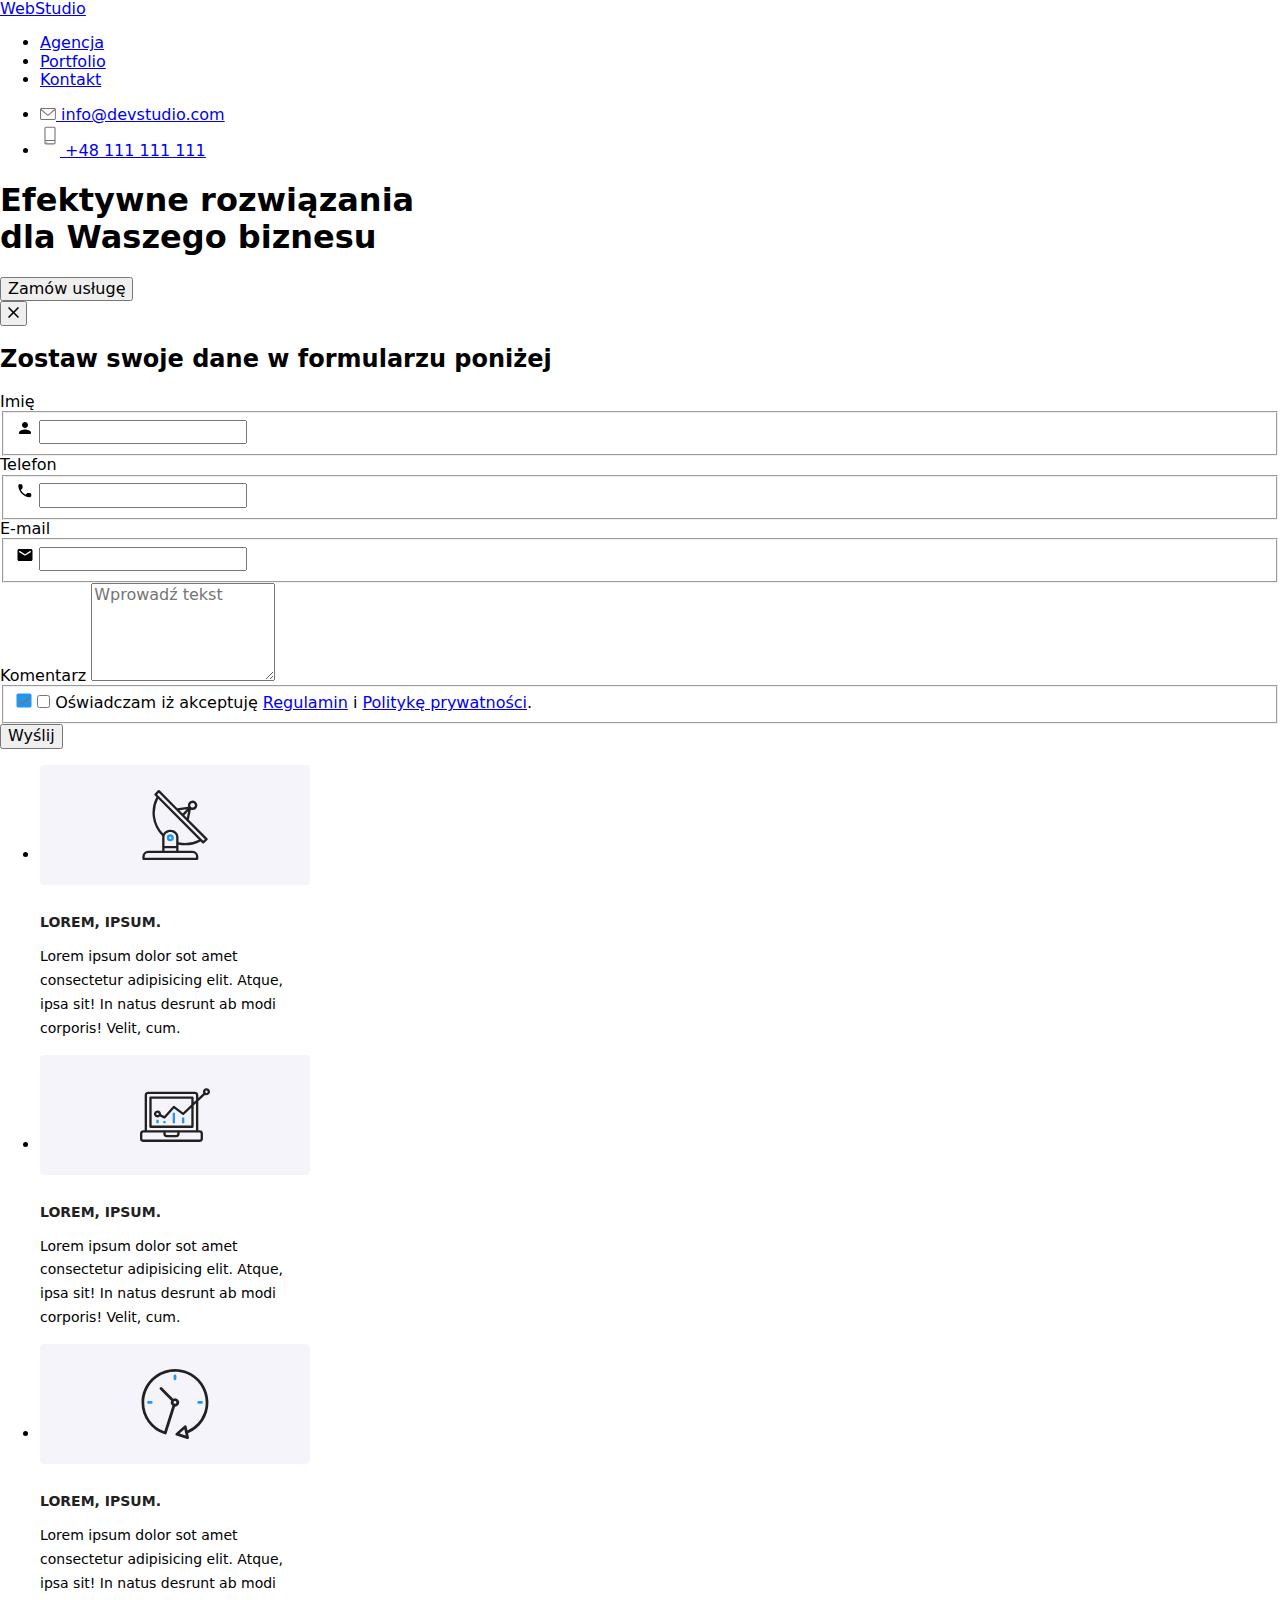
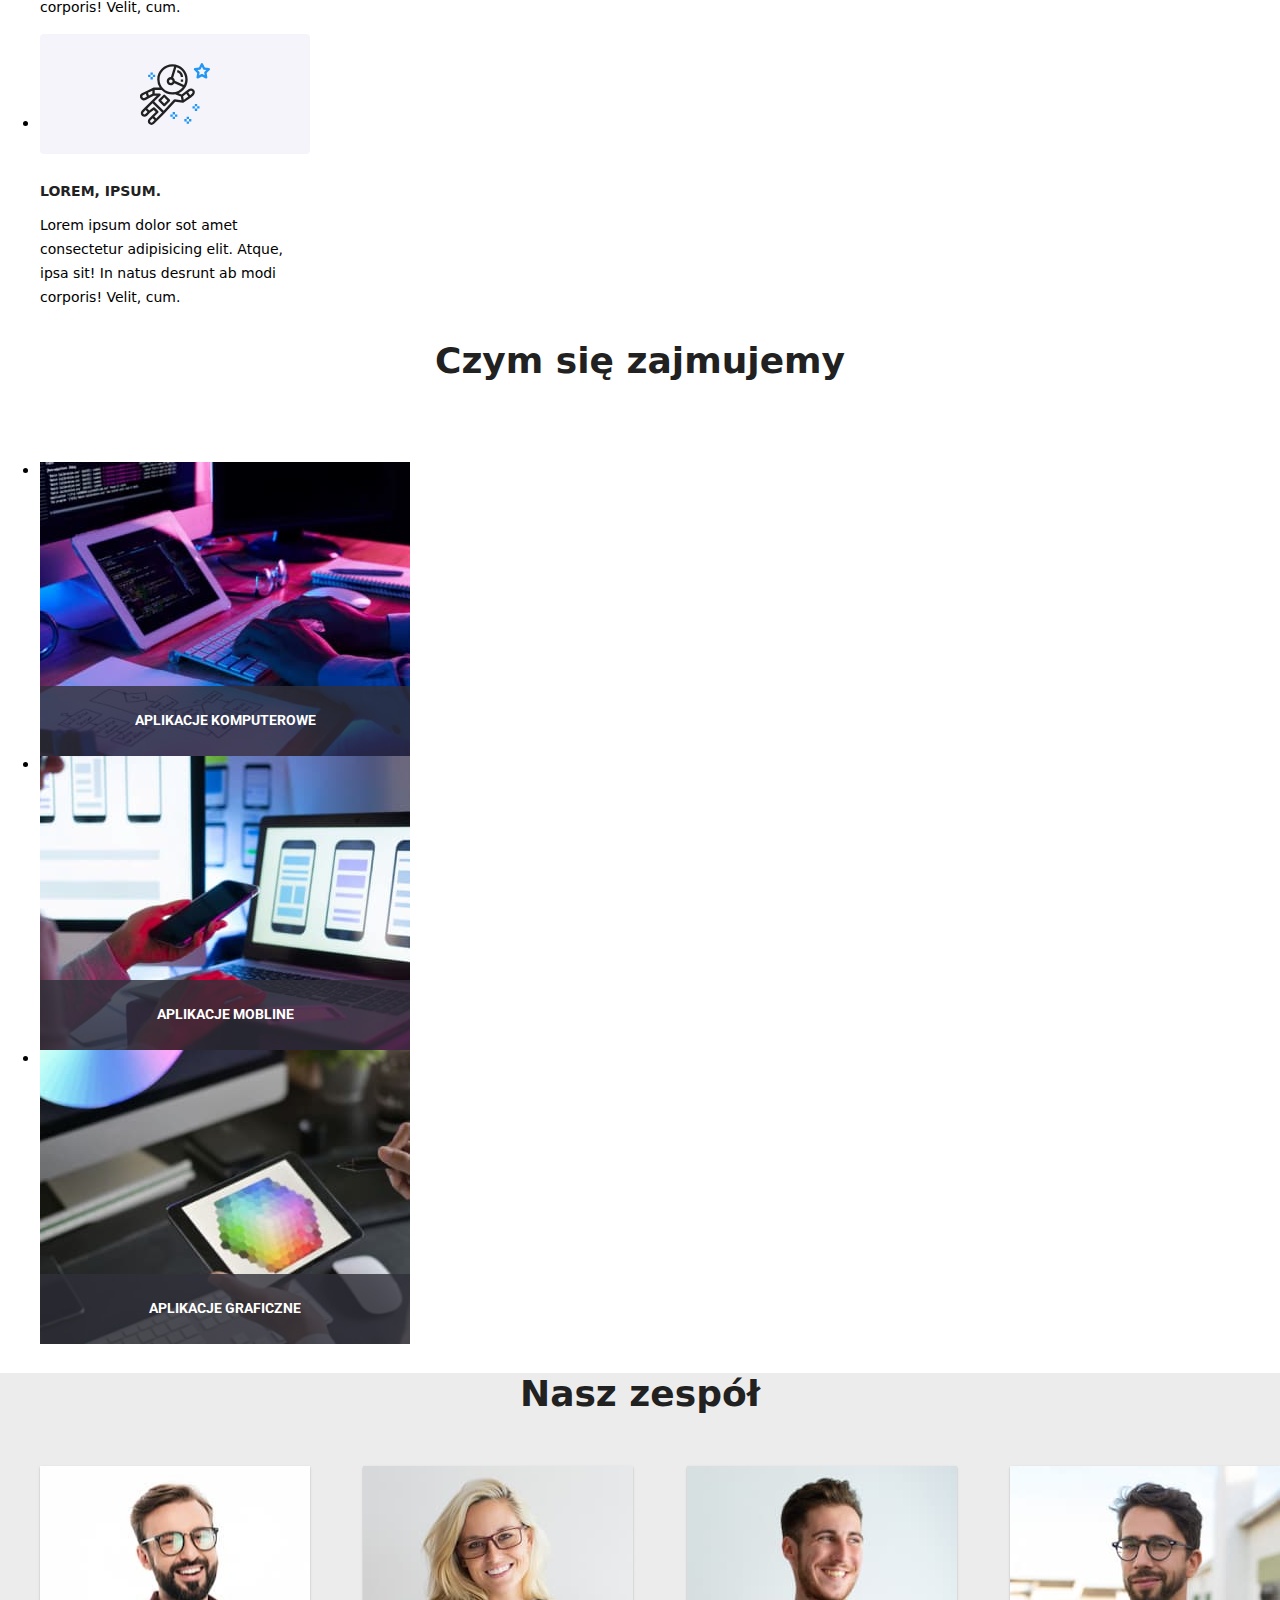
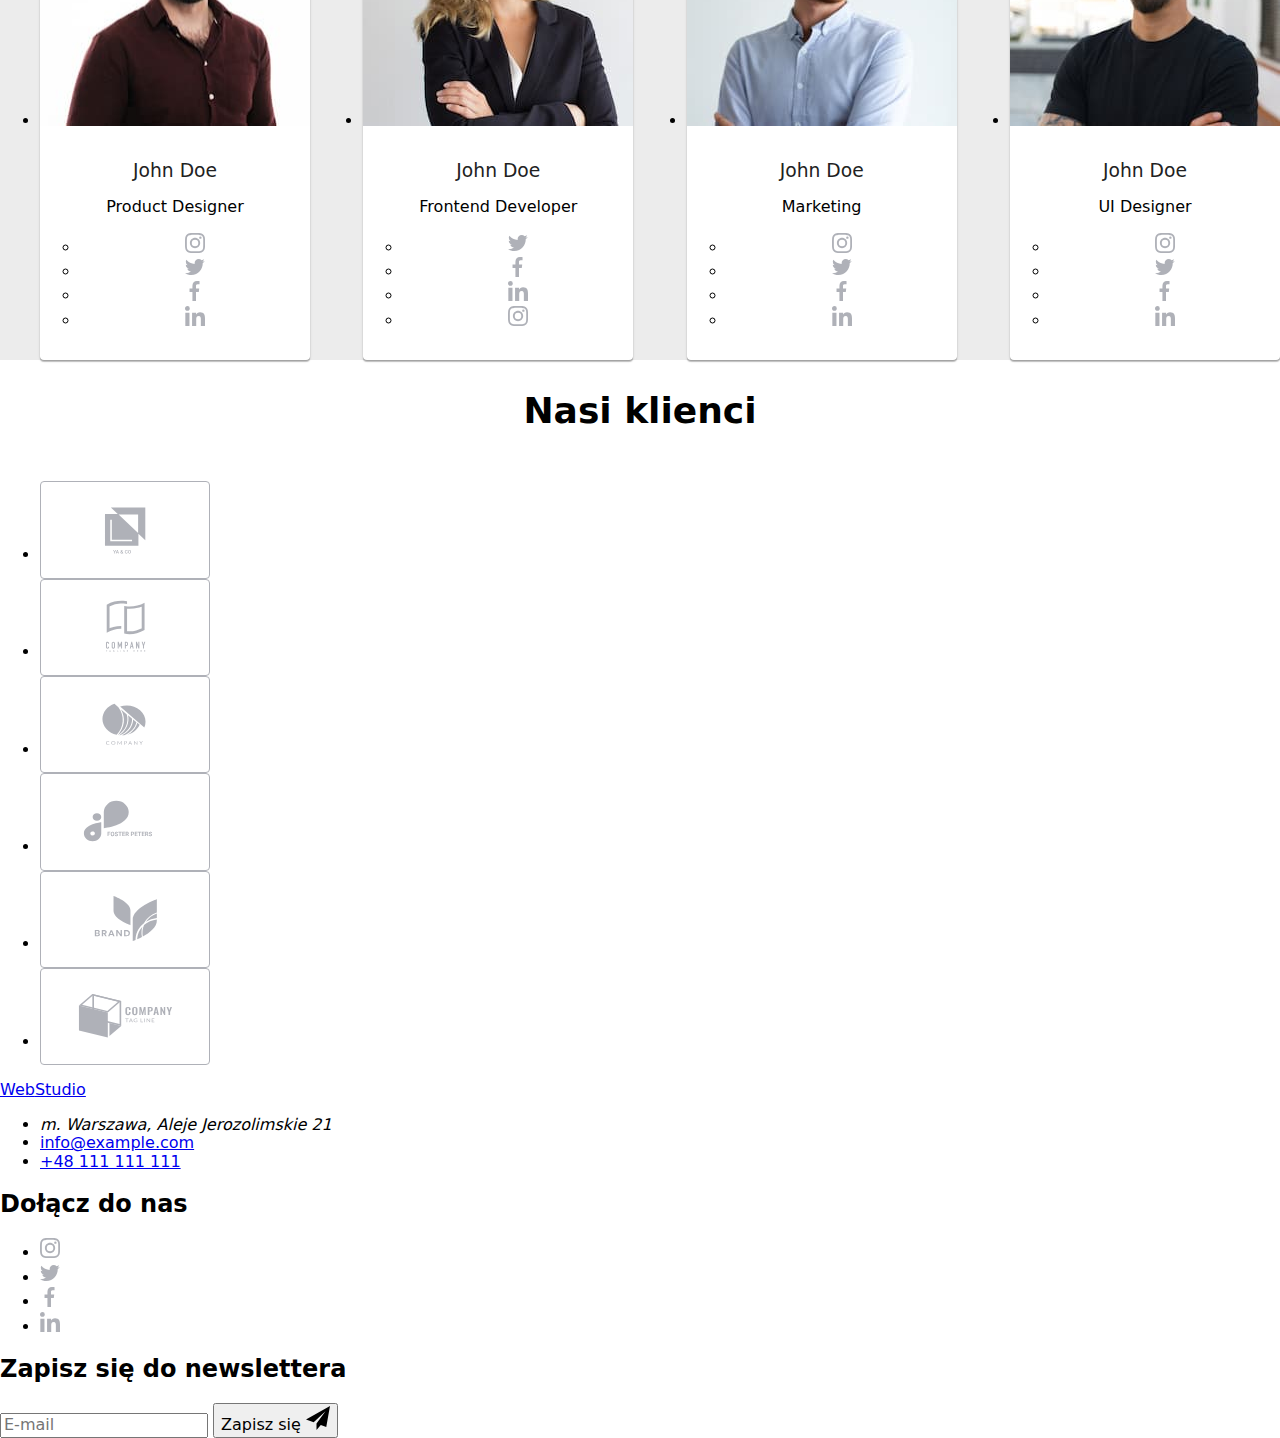
==== commit ebede729: "Refakturyzacja do scss" ====
--- a/index.html
+++ b/index.html
@@ -70,7 +70,7 @@
           </h1>
           <button type="button" class="button" data-modal-open>Zamów usługę</button>
           <div class="backdrop is-hidden" data-modal>
-            <div class="modal-content">
+            <div class="modal__content">
               <button type="button" class="modal__x-button" data-modal-close>
 <svg width="11" height="11"><use href="./images/sprite.svg#icon-Vector"></use></svg>
               </button>
@@ -78,45 +78,45 @@
                   Zostaw swoje dane w formularzu poniżej
                 </h2>
                 <form class="modal__form" name="modal-form">
-                  <label class="modal__label">
+                  <label class="form__label">
                     Imię
-                  <fieldset class="modal__fieldset">
-                    <svg class="modal__icon" width="18" height="18">
+                  <fieldset class="form__fieldset">
+                    <svg class="form__icon" width="18" height="18">
                       <use href="./images/sprite.svg#icon-person-black-18dp-1"></use>
                     </svg>
-                    <input class="modal__input" type="text" name="name" minlength="2" maxlength="50">
+                    <input class="form__input" type="text" name="name" minlength="2" maxlength="50">
                   </fieldset>
                   </label>
-                  <label class="modal__label">
+                  <label class="form__label">
                     Telefon
-                    <fieldset class="modal__fieldset">
-                    <svg class="modal__icon" width="18" height="18">
+                    <fieldset class="form__fieldset">
+                    <svg class="form__icon" width="18" height="18">
                       <use href="./images/sprite.svg#icon-phone-black-18dp-1"></use>
                     </svg>
-                    <input class="modal__input" type="tel" name="phone" pattern="[0-9]{3}-[0-9]{3}-[0-9]{3}"
+                    <input class="form__input" type="tel" name="phone" pattern="[0-9]{3}-[0-9]{3}-[0-9]{3}"
                     title="Format numeru 123-456-789">
                   </fieldset>
                   </label>
-                  <label class="modal__label">
+                  <label class="form__label">
                     E-mail
-                    <fieldset class="modal__fieldset">
-                    <svg class="modal__icon" width="18" height="18">
+                    <fieldset class="form__fieldset">
+                    <svg class="form__icon" width="18" height="18">
                       <use href="./images/sprite.svg#icon-email-black-18dp-1"></use>
                     </svg> 
-                    <input class="modal__input" type="email" name="mail">
+                    <input class="form__input" type="email" name="mail">
                   </fieldset>
                   </label>
-                  <label class="modal__label modal__comment-field">
+                  <label class="form__label form__comment-field">
                     Komentarz
-                    <textarea class="modal__textarea" name="comment" rows="5" maxlength="500" placeholder="Wprowadź tekst"></textarea>
+                    <textarea class="form__textarea" name="comment" rows="5" maxlength="500" placeholder="Wprowadź tekst"></textarea>
                   </label>
-                 <fieldset class="modal__checkbox-fieldset">
+                 <fieldset class="form__checkbox-fieldset">
                   <label>
-                  <svg class="modal__checkbox-icon" width="16" height="15">
+                  <svg class="form__checkbox-icon" width="16" height="15">
                     <use href="./images/sprite.svg#icon-icon-check"></use>
                   </svg>
-                  <input class="modal__checkbox" type="checkbox" name="agreements">
-                  Oświadczam iż akceptuję <a href="#" class="modal__link">Regulamin</a> i <a href="#" class="modal__link">Politykę prywatności</a>.
+                  <input class="form__checkbox" type="checkbox" name="agreements">
+                  Oświadczam iż akceptuję <a href="#" class="form__link">Regulamin</a> i <a href="#" class="form__link">Politykę prywatności</a>.
                 </label>
                  </fieldset>
                   <button type="submit" class="button">Wyślij</button>
@@ -482,8 +482,8 @@
           </ul>
         </div>
         <div>
-          <h2 class="socialmedia__header">Dołącz do nas</h2>
-          <ul class="list socialmedia__icon-list">
+          <h2 class="footer__socialmedia-header">Dołącz do nas</h2>
+          <ul class="list footer__socialmedia">
             <li>
               <a class="socialmedia__link socialmedia__link--footer" href="#">
                 <svg class="socialmedia__icon" width="20" height="20">
@@ -520,7 +520,7 @@
             <h2 class="newsletter__label">Zapisz się do newslettera</h2>
           <input class="newsletter__input" type="email" name="newsletter-mail" placeholder="E-mail" required>
         </label>
-          <button class="newsletter__button" type="submit">Zapisz się
+          <button class="button newsletter__button" type="submit">Zapisz się
             <svg class="newsletter__send-icon" width="24" height="24">
               <use href="./images/sprite.svg#icon-newsletter__send-icon"></use>
             </svg>
--- a/css/styles.css
+++ b/css/styles.css
@@ -24,542 +24,23 @@
   padding: 0;
 } */
 
-body {
-  font-family: "Roboto", "Raleway", sans-serif;
-  color: #757575;
-  font-size: 16px;
-  letter-spacing: 3%;
-  margin: 0 auto;
-  max-width: 1600px;
-}
-
-.list {
-  padding: 0;
-  margin: 0;
-  list-style-type: none;
-  list-style-position: inside;
-}
-
-.container {
-  width: 1200px;
-  margin: 0 auto;
-  padding: 0 15px;
-}
-
-.section {
-  padding-top: 94px;
-  padding-bottom: 94px;
-}
-
-.list {
-  text-decoration: none;
-  list-style-type: none;
-  list-style-position: inside;
-  display: flex;
-  justify-content: left;
-}
-
-.logo {
-  font-family: "Raleway", sans-serif;
-  font-weight: 700;
-  font-size: 26px;
-  color: var(--dark-color);
-  text-decoration: none;
-}
-
-.logo--blue {
-  color: var(--highlight-color);
-}
-
-.logo--footer {
-  display: inline-flex;
-  color: var(--bright-color);
-  padding-bottom: 20px;
-}
-
-.button {
-  background-color: var(--highlight-color);
-  border: 0;
-  border-radius: var(--border-radius);
-  color: var(--bright-color);
-  cursor: pointer;
-  font-weight: 700;
-  letter-spacing: 6%;
-  width: 200px;
-  height: 50px;
-  transition-property: background-color, color, box-shadow;
-  transition-duration: var(--animation-duration);
-  transition-timing-function: var(--animation-duration);
-}
-
-.button:hover,
-.button:focus {
-  box-shadow: 0px 4px 4px rgba(0, 0, 0, 0.15);
-}
-
-.socialmedia__link {
-  display: inline-flex;
-  background-color: var(--bright-color);
-  color: var(--color4);
-  border-radius: 50%;
-  width: 44px;
-  height: 44px;
-  align-items: center;
-  justify-content: center;
-  will-change: background-color, color;
-  transition-property: background-color, color;
-  transition-duration: var(--animation-duration);
-  transition-timing-function: var(--animation-duration);
-}
-
-.socialmedia__icon {
-  display: block;
-}
-
-.socialmedia__link:hover,
-.socialmedia__link:focus {
-  background-color: var(--color1);
-  color: var(--bright-color);
-  --color4: currentColor;
-}
-
-.socialmedia__link--footer {
-  background-color: rgba(255, 255, 255, 0.1);
-  --color4: var(--bright-color);
-  transition-property: background-color;
-  transition-duration: var(--animation-duration);
-  transition-timing-function: var(--animation-duration);
-}
-
-.socialmedia__link--footer:hover,
-.socialmedia__link--footer:focus {
-  background-color: var(--color1);
-}
-
 /* == ==== End of global styling ==== == */
 /* == ==== Header ==== == */
 
-.header {
-  background-color: var(--bckgr-bright-color);
-  display: flex;
-  align-items: center;
-  border-bottom: 1px solid var(--bckgr-bright-color);
-  padding: 24.5px 0;
-}
-
-.header__items {
-  display: flex;
-  align-items: center;
-  justify-content: space-between;
-}
-
-.navigation {
-  flex-grow: 1;
-}
-
-.navigation__list {
-  color: var(--bold-color);
-}
-
-.navigation__list:first-child {
-  padding-left: 95px;
-}
-
-.navigation__link {
-  text-decoration: none;
-  font-weight: 500;
-  font-size: 14px;
-  color: var(--bold-color);
-  margin-right: 45px;
-  transition-property: color;
-  transition-duration: var(--animation-duration);
-  transition-timing-function: var(--animation-duration);
-}
-
-.navigation__link:hover,
-.navigation__link:focus {
-  color: var(--highlight-color);
-}
-
-.navigation__link--active {
-  color: var(--highlight-color);
-  position: relative;
-}
-
-.navigation__link--active::after {
-  content: " ";
-  width: 100%;
-  height: 4px;
-  background-color: var(--highlight-color);
-  border-radius: 2px;
-  position: absolute;
-  left: 0;
-  top: 46px;
-}
-
-.contact-list {
-  flex-direction: row;
-  justify-self: right;
-  align-items: center;
-}
-
-.contact-list__icon {
-  margin-right: 10px;
-}
-
-.contact-list:last-child {
-  padding-right: 27px;
-}
-
-.contact-list__link {
-  text-decoration: none;
-  font-weight: 500;
-  font-size: 14px;
-  color: inherit;
-  padding-left: 50px;
-  display: flex;
-  justify-content: right;
-  align-items: center;
-  transition-property: color;
-  transition-duration: var(--animation-duration);
-  transition-timing-function: var(--animation-duration);
-}
-
-.contact-list__link:hover,
-.contact-list__link:focus {
-  color: var(--highlight-color);
-  --color2: currentColor;
-}
-
 /* == ==== End of Header ==== == */
 
 /* == ==== Footer ==== == */
 
-.footer {
-  background-color: var(--bckgr-dark-color);
-}
-
-.footer__items:first-child {
-  padding-top: 50px;
-}
-
-.footer__items:last-child {
-  padding-bottom: 60px;
-}
-
-.footer__items {
-  display: flex;
-  flex-direction: flex;
-  align-items: baseline;
-  gap: 70px;
-}
-
-.contact-list--footer {
-  flex-direction: column;
-  line-height: 1.875;
-  padding: 0;
-}
-
-.contact-list__link--footer:hover,
-.contact-list__link--footer:focus,
-.contact-list__address:hover,
-.contact-list__address:focus {
-  color: var(--highlight-color);
-}
-
-.contact-list__address {
-  text-decoration: none;
-  font-weight: 400;
-  font-size: 14px;
-  font-style: normal;
-  color: #ffffff;
-  transition-property: color;
-  transition-duration: var(--animation-duration);
-  transition-timing-function: var(--animation-duration);
-}
-
-.contact-list__link--footer {
-  text-decoration: none;
-  font-weight: 400;
-  font-size: 14px;
-  color: #ffffff;
-  opacity: 60%;
-  transition-property: color;
-  transition-duration: var(--animation-duration);
-  transition-timing-function: var(--animation-duration);
-}
-
-.socialmedia__header {
-  margin-bottom: 20px;
-  font-family: "Roboto";
-  color: var(--bright-color);
-  font-style: normal;
-  font-weight: 700;
-  font-size: 14px;
-  line-height: 16px;
-  text-transform: uppercase;
-}
-
-.socialmedia__icon-list {
-  gap: 10px;
-}
-
-.newsletter__label {
-  margin-bottom: 20px;
-  font-family: "Roboto";
-  color: var(--bright-color);
-  font-style: normal;
-  font-weight: 700;
-  font-size: 14px;
-  line-height: 16px;
-  letter-spacing: 03%;
-  text-transform: uppercase;
-}
-
-.newsletter {
-  display: flex;
-  align-items: flex-end;
-}
-
-.newsletter__input {
-  background-color: inherit;
-  border: 1px solid rgba(255, 255, 255, 0.3);
-  border-radius: var(--border-radius);
-  padding: 15px 16px;
-  width: 358px;
-  color: var(--bright-color);
-}
-
-.newsletter__input::placeholder {
-  color: var(--bright-color);
-  opacity: 0.6;
-  font-family: Roboto;
-}
-
-.newsletter__button {
-  color: var(--bright-color);
-  fill: var(--bright-color);
-  background-color: var(--highlight-color);
-  padding: 10px 42px 10px 28px;
-  height: 50px;
-  border: 0;
-  border-radius: var(--border-radius);
-  font-size: 16px;
-  line-height: 30px;
-  font-weight: 700;
-  letter-spacing: 6%;
-  display: flex;
-  align-items: center;
-  justify-content: center;
-  margin-left: 12px;
-  cursor: pointer;
-}
-
-.newsletter__send-icon {
-  display: block;
-  fill: var(--bright-color);
-  margin-left: 24px;
-}
+
 
 /* == ==== End of Footer ==== == */
 
 /* == ==== Main ==== == */
 /* == ==== Intro ==== == */
 
-.intro {
-  max-width: 1600px;
-  margin: 0 auto;
-  padding-top: 200px;
-  padding-bottom: 200px;
-  background-color: var(--bckgr-dark-color);
-  background-image: linear-gradient(to top, var(--color5), rgba(0, 0, 0, 0.1)),
-    url("../images/intro-bckgr.jpg");
-  background-size: cover;
-}
-
-.intro__items {
-  display: flex;
-  flex-direction: column;
-  align-items: center;
-}
-
-.intro__header {
-  text-transform: uppercase;
-  font-weight: 900;
-  font-size: 44px;
-  line-height: 1.36;
-  text-align: center;
-  letter-spacing: 6%;
-  color: var(--bright-color);
-  padding-bottom: 30px;
-}
-
-.backdrop {
-  position: fixed;
-  display: flex;
-  left: 0;
-  top: 0;
-  width: 100%;
-  height: 100%;
-  background-color: rgba(0, 0, 0, 0.4);
-  z-index: 2;
-  transition-property: transform;
-  transition-duration: var(--animation-duration);
-  transition-timing-function: var(--animation-duration);
-}
-
-.is-hidden {
-  transform: scale(0);
-  visibility: 0;
-  opacity: 0;
-}
-
-.modal-content {
-  position: relative;
-  width: 520px;
-  margin: auto;
-  padding: 40px;
-  background-color: var(--bright-color);
-}
-
-.modal__header {
-  margin: 0 auto;
-  text-align: center;
-  font-family: Roboto;
-  font-size: 20px;
-  line-height: 1.2;
-  color: var(--bold-color);
-  margin-bottom: 12px;
-}
-
-.modal__form {
-  display: flex;
-  flex-direction: column;
-  justify-content: center;
-  align-items: center;
-}
-
-.modal__x-button {
-  position: absolute;
-  width: 30px;
-  height: 30px;
-  top: 3%;
-  right: 3%;
-  border: 1px solid rgba(0, 0, 0, 0.1);
-  border-radius: 50%;
-  cursor: pointer;
-}
-
-.modal_label {
-  font-family: Roboto;
-  font-size: 12px;
-  line-height: 1.17;
-  letter-spacing: 0.01em;
-  color: var(--color2);
-}
-
-.modal__fieldset {
-  width: 448px;
-  margin: 4px 0 10px;
-  padding: 12px;
-  border: 1px solid rgba(33, 33, 33, 0.2);
-  border-radius: var(--border-radius);
-  transition: border var(--animation-duration) var(--animation-duration);
-  display: flex;
-  align-items: center;
-}
-
-.modal__icon {
-  fill: var(--bold-color);
-}
-
-.modal__input {
-  border: 0;
-  font-size: 16px;
-  display: inline-block;
-  margin: 0;
-  padding: 0;
-  padding-left: 12px;
-}
-
-.modal__fieldset:has(.modal__input:focus) {
-  border: 1px solid var(--highlight-color);
-}
-
-.modal__fieldset:has(.modal__input:focus) .modal__icon {
-  fill: var(--highlight-color);
-}
-
-.modal__input:focus {
-  border: 0;
-  outline: 0;
-}
-
-.modal__comment-field {
-  display: flex;
-  flex-direction: column;
-  width: 448px;
-}
-
-.modal__textarea {
-  margin: 4px 0 20px;
-  border: 1px solid rgba(33, 33, 33, 0.2);
-  border-radius: var(--border-radius);
-  padding: 12px 16px;
-  transition: border var(--animation-duration) var(--animation-duration);
-}
-
-.modal__textarea::placeholder {
-  color: rgba(117, 117, 117, 0.5);
-}
-
-.modal__textarea:focus {
-  border: 1px solid var(--highlight-color);
-  outline: 0;
-}
-
-.modal__checkbox-fieldset {
-  margin-bottom: 30px;
-  border: 0;
-  padding: 0;
-  font-family: Roboto;
-  font-size: 14px;
-  line-height: 1.71;
-  margin: 0 auto 30px;
-  position: relative;
-  display: flex;
-}
-
-.modal__checkbox-icon {
-  position: absolute;
-  visibility: hidden;
-  --color2: var(--bright-color);
-  transition-property: visibility;
-  transition-duration: 240ms;
-  transition-timing-function: var(--animation-duration);
-}
-
-.modal__checkbox {
-  display: inline-block;
-  width: 16px;
-  height: 15px;
-  margin: 0;
-  cursor: pointer;
-  visibility: visible;
-  transition-property: visibility;
-}
-
-.modal__checkbox:checked {
-  visibility: hidden;
-}
-
-.modal__checkbox-fieldset:has(.modal__checkbox:checked) .modal__checkbox-icon {
-  visibility: visible;
-}
-
-.modal__link {
-  color: var(--highlight-color);
-}
+
+
+
 
 /* == ==== End of Intro ==== == */
 /* == ==== Lorem ==== == */
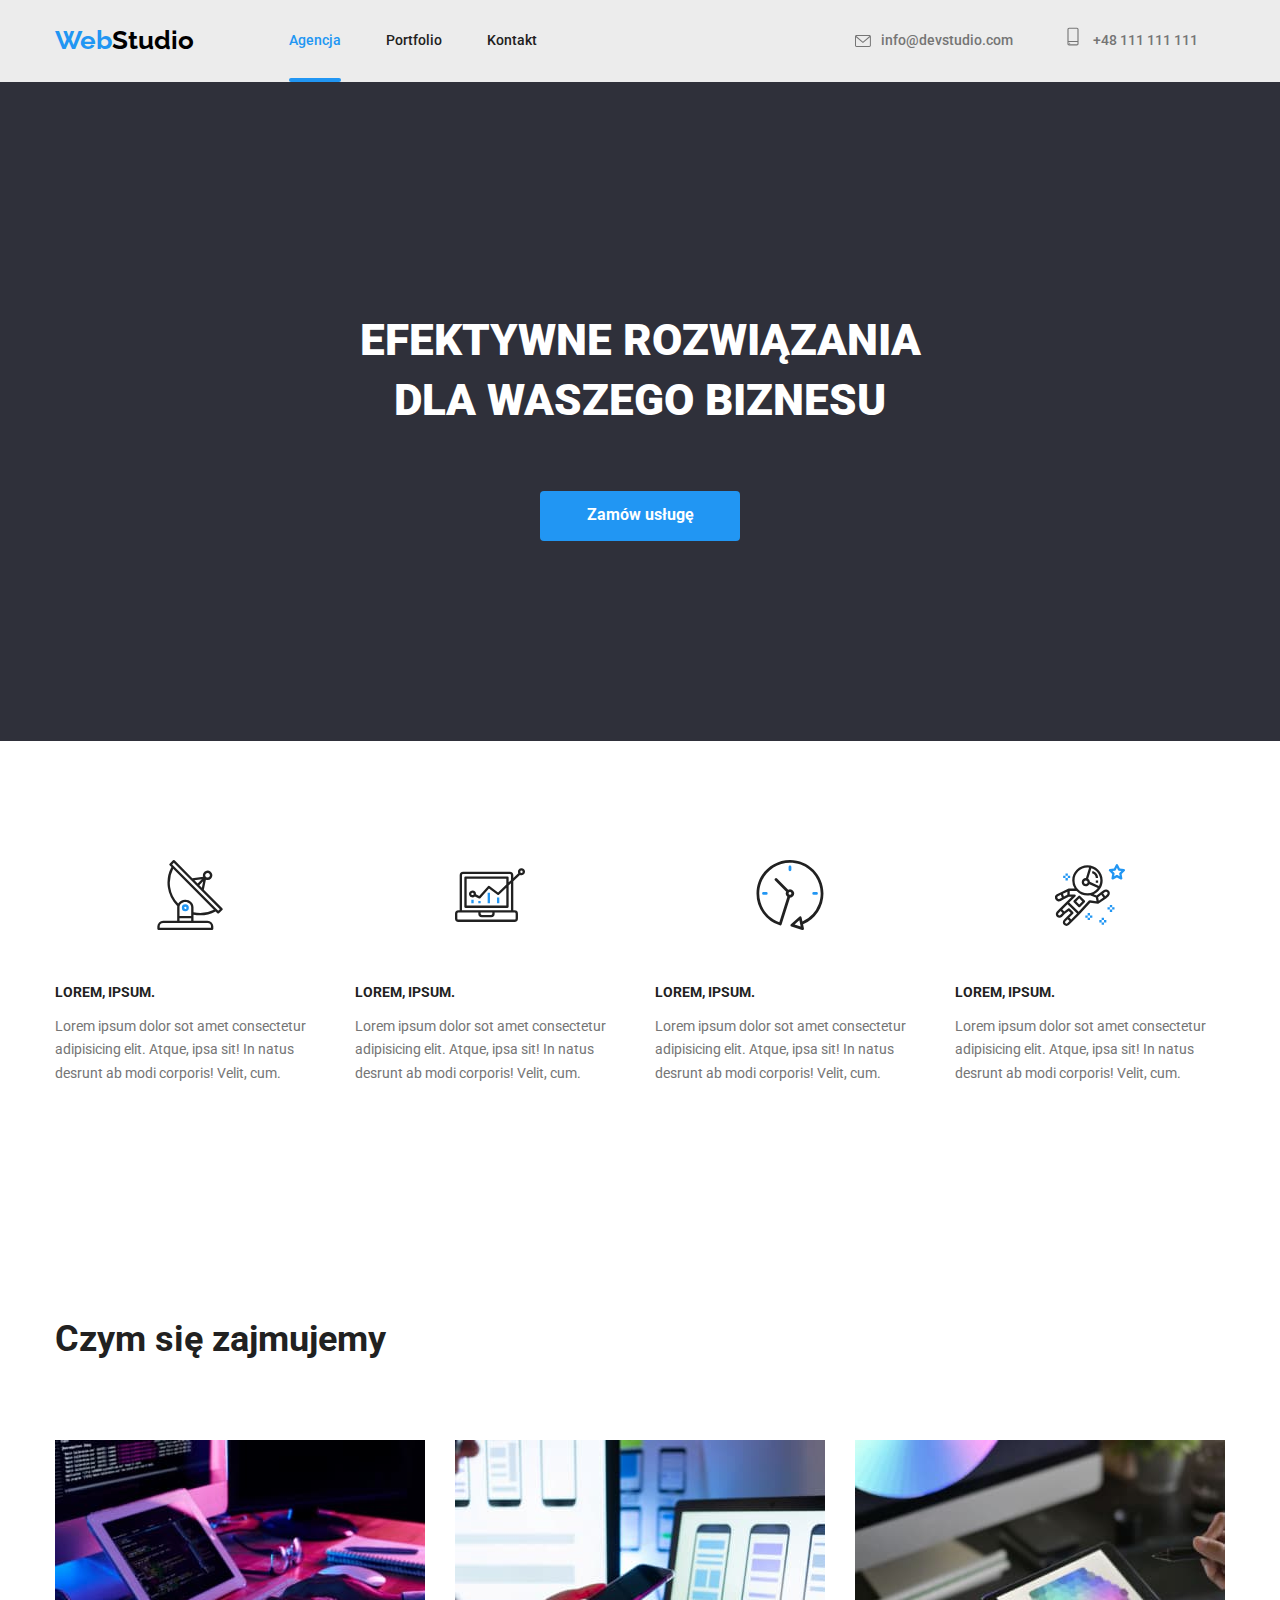
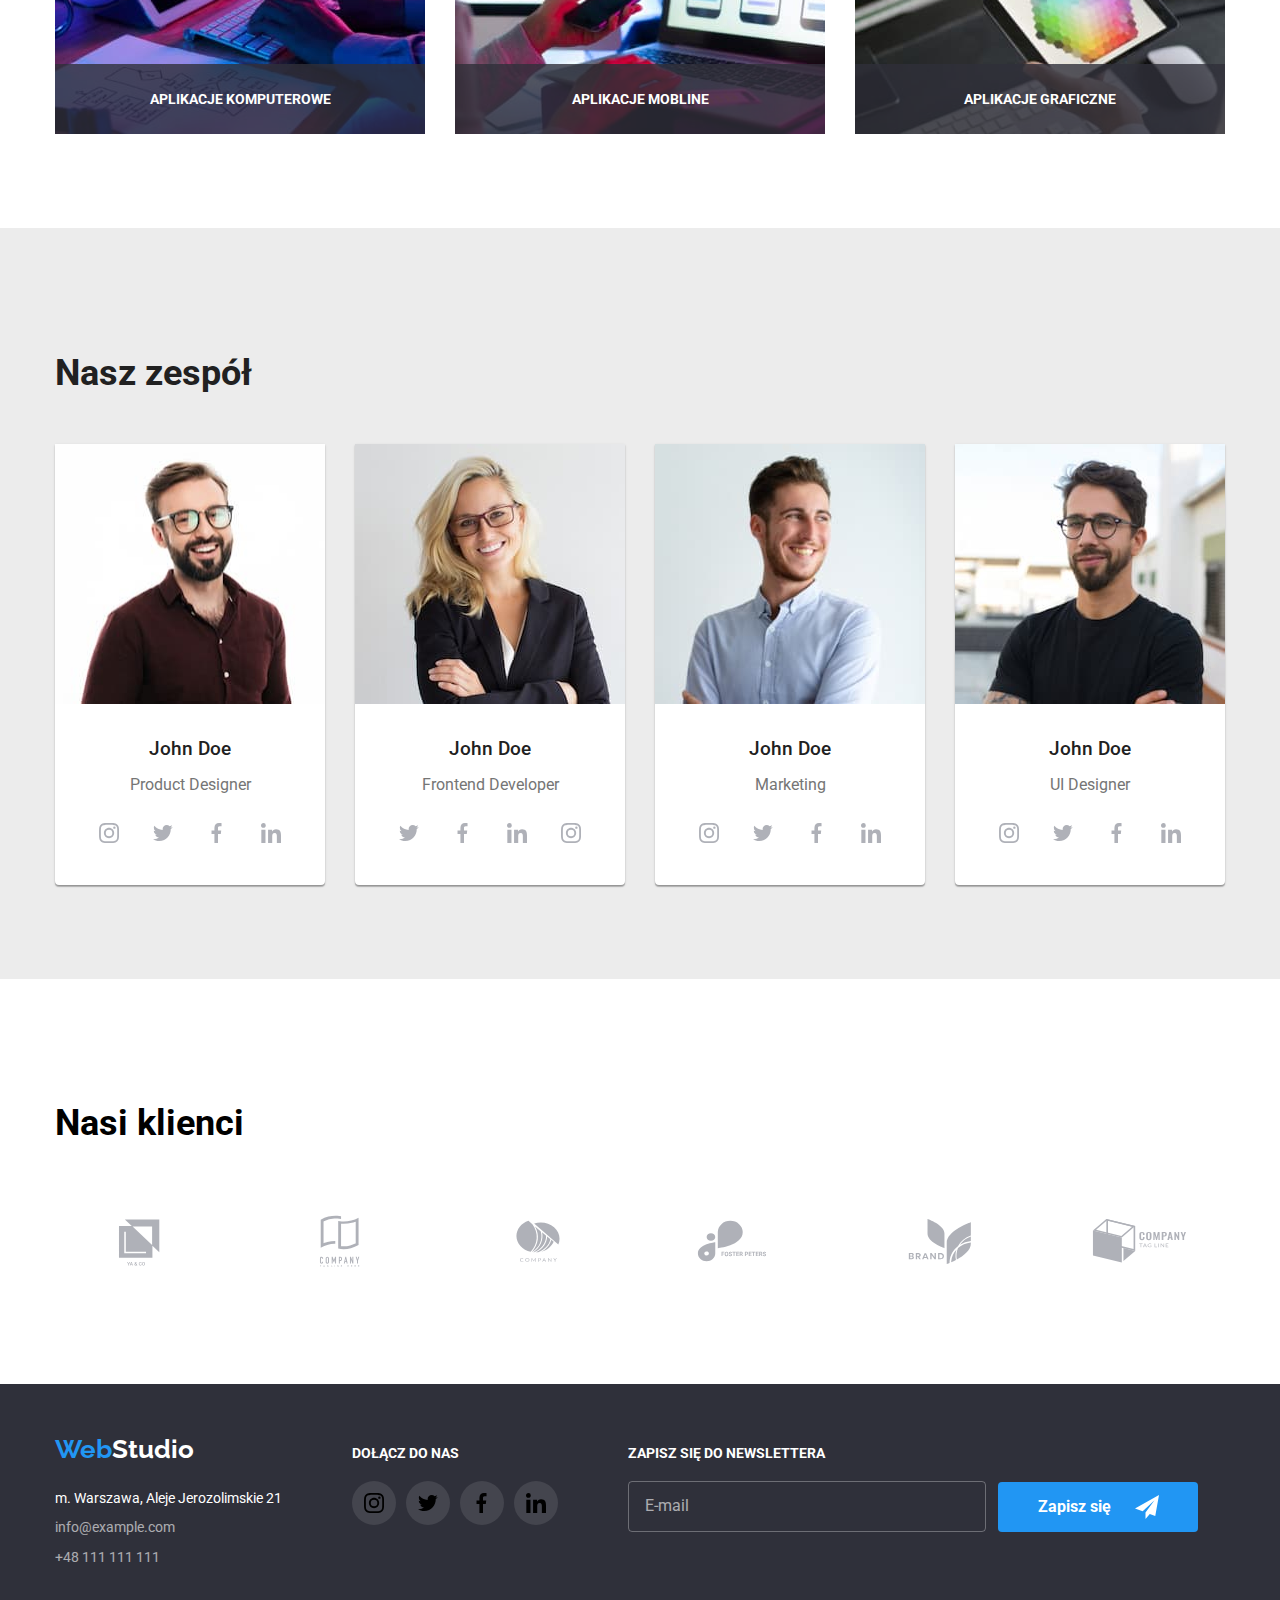
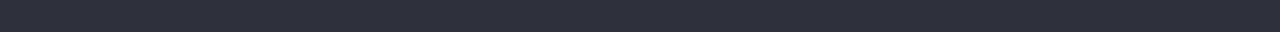
==== commit d6d83178: "dalsza praca nad refaktoringiem" ====
--- a/index.html
+++ b/index.html
@@ -10,7 +10,7 @@
       rel="stylesheet"
       href="https://cdnjs.cloudflare.com/ajax/libs/modern-normalize/1.0.0/modern-normalize.min.css"
     />
-    <link rel="stylesheet" href="./css/styles.css" />
+    <link rel="stylesheet" href="./css/main.min.css" />
     <link
       href="https://fonts.googleapis.com/css2?family=Raleway:wght@700&family=Roboto:wght@400;500;700;900&display=swap"
       rel="stylesheet"
@@ -410,7 +410,7 @@
       <section class="ourclients section">
         <div class="container">
           <h2 class="ourclients__header">Nasi klienci</h2>
-          <ul class="list ourclients__logo-list">
+          <ul class="list ourclients__list">
             <li>
                 <a class="ourclients__link" href="#">
               <svg class="ourclients__logo" width="106" height="60">
--- a/css/main.min.css
+++ b/css/main.min.css
@@ -0,0 +1 @@
+body{font-family:"Roboto","Raleway",sans-serif;color:#757575;font-size:16px;letter-spacing:3%;margin:0 auto;max-width:1600px}.container{width:1200px;margin:0 auto;padding:0 15px}.section{padding-top:94px;padding-bottom:94px}.list{display:-webkit-box;display:-ms-flexbox;display:flex;-webkit-box-pack:left;-ms-flex-pack:left;justify-content:left;text-decoration:none;list-style-type:none;list-style-position:inside;padding:0;margin:0}.backdrop{position:fixed;display:-webkit-box;display:-ms-flexbox;display:flex;left:0;top:0;width:100%;height:100%;z-index:2;background-color:rgba(0,0,0,.4);-webkit-transition-property:-webkit-transform;transition-property:-webkit-transform;transition-property:transform;transition-property:transform, -webkit-transform;-webkit-transition-duration:var(250ms);transition-duration:var(250ms);-webkit-transition-timing-function:var(cubic-bezier(0.4, 0, 0.2, 1));transition-timing-function:var(cubic-bezier(0.4, 0, 0.2, 1))}.is-hidden{-webkit-transform:scale(0);transform:scale(0);visibility:0;opacity:0}.logo{font-family:"Raleway",sans-serif;color:#000;font-weight:700;font-size:26px;text-decoration:none}.logo--blue{color:#2196f3}.logo--footer{display:-webkit-inline-box;display:-ms-inline-flexbox;display:inline-flex;color:#fff;padding-bottom:20px}.button{width:200px;height:50px;background-color:#2196f3;border:0;border-radius:4px;color:#fff;font-weight:700;letter-spacing:6%;cursor:pointer;-webkit-transition-property:background-color,color,-webkit-box-shadow;transition-property:background-color,color,-webkit-box-shadow;transition-property:background-color,color,box-shadow;transition-property:background-color,color,box-shadow,-webkit-box-shadow;-webkit-transition-duration:var(250ms);transition-duration:var(250ms);-webkit-transition-timing-function:var(cubic-bezier(0.4, 0, 0.2, 1));transition-timing-function:var(cubic-bezier(0.4, 0, 0.2, 1))}.button:hover,.button:focus{-webkit-box-shadow:0px 4px 4px rgba(0,0,0,.15);box-shadow:0px 4px 4px rgba(0,0,0,.15)}.socialmedia__link{display:-webkit-inline-box;display:-ms-inline-flexbox;display:inline-flex;-webkit-box-align:center;-ms-flex-align:center;align-items:center;-webkit-box-pack:center;-ms-flex-pack:center;justify-content:center;width:44px;height:44px;background-color:#fff;color:var(--color4);border-radius:50%;will-change:background-color,color;-webkit-transition-property:background-color,color;transition-property:background-color,color;-webkit-transition-duration:var(250ms);transition-duration:var(250ms);-webkit-transition-timing-function:var(cubic-bezier(0.4, 0, 0.2, 1));transition-timing-function:var(cubic-bezier(0.4, 0, 0.2, 1))}.socialmedia__link:hover,.socialmedia__link:focus{background-color:#2196f3;color:#fff;--color4: currentColor}.socialmedia__icon{display:block}.socialmedia__link--footer{background-color:rgba(255,255,255,.1);--color4: $bright-color;-webkit-transition-property:background-color;transition-property:background-color;-webkit-transition-duration:var(250ms);transition-duration:var(250ms);-webkit-transition-timing-function:var(cubic-bezier(0.4, 0, 0.2, 1));transition-timing-function:var(cubic-bezier(0.4, 0, 0.2, 1))}.socialmedia__link--footer:hover,.socialmedia__link--footer:focus{background-color:#2196f3}.header{display:-webkit-box;display:-ms-flexbox;display:flex;-webkit-box-align:center;-ms-flex-align:center;align-items:center;background-color:#ececec;border-bottom:1px solid #ececec;padding:24.5px 0}.header__items{display:-webkit-box;display:-ms-flexbox;display:flex;-webkit-box-align:center;-ms-flex-align:center;align-items:center;-webkit-box-pack:justify;-ms-flex-pack:justify;justify-content:space-between}.navigation{-webkit-box-flex:1;-ms-flex-positive:1;flex-grow:1}.navigation__list{color:#212121}.navigation__list:first-child{padding-left:95px}.navigation__link{font-weight:500;font-size:14px;color:#212121;text-decoration:none;margin-right:45px;-webkit-transition-property:color;transition-property:color;-webkit-transition-duration:var(250ms);transition-duration:var(250ms);-webkit-transition-timing-function:var(cubic-bezier(0.4, 0, 0.2, 1));transition-timing-function:var(cubic-bezier(0.4, 0, 0.2, 1))}.navigation__link:hover,.navigation__link:focus{color:#2196f3}.navigation__link--active{position:relative;color:#2196f3}.navigation__link--active::after{content:" ";width:100%;height:4px;position:absolute;left:0;top:46px;background-color:#2196f3;border-radius:2px}.contact-list{-webkit-box-orient:horizontal;-webkit-box-direction:normal;-ms-flex-direction:row;flex-direction:row;justify-self:right;-webkit-box-align:center;-ms-flex-align:center;align-items:center}.contact-list:last-child{padding-right:27px}.contact-list__icon{margin-right:10px}.contact-list__link{display:-webkit-box;display:-ms-flexbox;display:flex;-webkit-box-pack:right;-ms-flex-pack:right;justify-content:right;-webkit-box-align:center;-ms-flex-align:center;align-items:center;font-weight:500;font-size:14px;color:inherit;text-decoration:none;padding-left:50px;-webkit-transition-property:color;transition-property:color;-webkit-transition-duration:var(250ms);transition-duration:var(250ms);-webkit-transition-timing-function:var(cubic-bezier(0.4, 0, 0.2, 1));transition-timing-function:var(cubic-bezier(0.4, 0, 0.2, 1))}.contact-list__link:hover,.contact-list__link:focus{color:#2196f3;--color2: currentColor}.contact-list--footer{-webkit-box-orient:vertical;-webkit-box-direction:normal;-ms-flex-direction:column;flex-direction:column;line-height:1.875;padding:0}.contact-list__address{font-style:normal;font-weight:400;font-size:14px;color:#fff;text-decoration:none;-webkit-transition-property:color;transition-property:color;-webkit-transition-duration:var(250ms);transition-duration:var(250ms);-webkit-transition-timing-function:var(cubic-bezier(0.4, 0, 0.2, 1));transition-timing-function:var(cubic-bezier(0.4, 0, 0.2, 1))}.contact-list__address:hover,.contact-list__address:focus{color:#2196f3}.contact-list__link--footer{font-weight:400;font-size:14px;color:#fff;text-decoration:none;opacity:60%;-webkit-transition-property:color;transition-property:color;-webkit-transition-duration:var(250ms);transition-duration:var(250ms);-webkit-transition-timing-function:var(cubic-bezier(0.4, 0, 0.2, 1));transition-timing-function:var(cubic-bezier(0.4, 0, 0.2, 1))}.contact-list__link--footer:hover,.contact-list__link--footer:focus{color:#2196f3}.footer{background-color:#2f303a}.footer__items{display:-webkit-box;display:-ms-flexbox;display:flex;-webkit-box-orient:vertical;-webkit-box-direction:normal;-ms-flex-direction:flex;flex-direction:flex;-webkit-box-align:baseline;-ms-flex-align:baseline;align-items:baseline;gap:70px}.footer__items:first-child{padding-top:50px}.footer__items:last-child{padding-bottom:60px}.footer__socialmedia{gap:10px}.footer__socialmedia-header{font-family:"Roboto";font-style:normal;font-weight:700;font-size:14px;line-height:16px;color:#fff;text-transform:uppercase;margin-bottom:20px}.newsletter{display:-webkit-box;display:-ms-flexbox;display:flex;-webkit-box-align:end;-ms-flex-align:end;align-items:flex-end}.newsletter__label{margin-bottom:20px;font-family:"Roboto";color:#fff;font-style:normal;font-weight:700;font-size:14px;line-height:16px;letter-spacing:3%;text-transform:uppercase}.newsletter__input{color:#fff;background-color:inherit;border:1px solid rgba(255,255,255,.3);border-radius:4px;width:358px;padding:15px 16px}.newsletter__input::-webkit-input-placeholder{font-family:Roboto;color:#fff;opacity:.6}.newsletter__input::-moz-placeholder{font-family:Roboto;color:#fff;opacity:.6}.newsletter__input:-ms-input-placeholder{font-family:Roboto;color:#fff;opacity:.6}.newsletter__input::-ms-input-placeholder{font-family:Roboto;color:#fff;opacity:.6}.newsletter__input::placeholder{font-family:Roboto;color:#fff;opacity:.6}.newsletter__button{display:-webkit-box;display:-ms-flexbox;display:flex;-webkit-box-align:center;-ms-flex-align:center;align-items:center;-webkit-box-pack:center;-ms-flex-pack:center;justify-content:center;fill:#fff;font-size:16px;line-height:30px;margin-left:12px}.newsletter__send-icon{display:block;fill:#fff;margin-left:24px}.intro{max-width:1600px;margin:0 auto;padding-top:200px;padding-bottom:200px;background-color:#2f303a;background-image:-webkit-gradient(linear, left bottom, left top, from(var(--color5)), to(rgba(0, 0, 0, 0.1))),url("../images/intro-bckgr.jpg");background-image:linear-gradient(to top, var(--color5), rgba(0, 0, 0, 0.1)),url("../images/intro-bckgr.jpg");background-size:cover}.intro__items{display:-webkit-box;display:-ms-flexbox;display:flex;-webkit-box-orient:vertical;-webkit-box-direction:normal;-ms-flex-direction:column;flex-direction:column;-webkit-box-align:center;-ms-flex-align:center;align-items:center}.intro__header{text-align:center;color:#fff;font-weight:900;font-size:44px;line-height:1.36;text-transform:uppercase;letter-spacing:6%;padding-bottom:30px}.modal__content{position:relative;width:520px;margin:auto;padding:40px;background-color:#fff}.modal__header{text-align:center;font-family:Roboto;font-size:20px;line-height:1.2;color:#212121;margin:0 auto;margin-bottom:12px}.modal__form{display:-webkit-box;display:-ms-flexbox;display:flex;-webkit-box-orient:vertical;-webkit-box-direction:normal;-ms-flex-direction:column;flex-direction:column;-webkit-box-pack:center;-ms-flex-pack:center;justify-content:center;-webkit-box-align:center;-ms-flex-align:center;align-items:center}.modal__x-button{position:absolute;top:3%;right:3%;width:30px;height:30px;border:1px solid rgba(0,0,0,.1);border-radius:50%;cursor:pointer}.form__label{font-family:Roboto;font-size:12px;line-height:1.17;letter-spacing:.01em;color:var(--color2)}.form__fieldset{display:-webkit-box;display:-ms-flexbox;display:flex;-webkit-box-align:center;-ms-flex-align:center;align-items:center;width:448px;margin:4px 0 10px;padding:12px;border:1px solid rgba(33,33,33,.2);border-radius:4px;-webkit-transition:border var(250ms) var(250ms);transition:border var(250ms) var(250ms)}.form__fieldset:has(.form__input:focus){border:1px solid #2196f3}.form__fieldset:has(.form__input:focus) .form__icon{fill:#2196f3}.form__icon{fill:#212121}.form__input{display:inline-block;font-size:16px;margin:0;padding:0;padding-left:12px;border:0}.form__input:focus{border:0;outline:0}.form__comment-field{display:-webkit-box;display:-ms-flexbox;display:flex;-webkit-box-orient:vertical;-webkit-box-direction:normal;-ms-flex-direction:column;flex-direction:column;width:448px}.form__textarea{margin:4px 0 20px;padding:12px 16px;border:1px solid rgba(33,33,33,.2);border-radius:4px;-webkit-transition:border var(250ms) var(250ms);transition:border var(250ms) var(250ms)}.form__textarea:focus{border:1px solid #2196f3;outline:0}.form__textarea::-webkit-input-placeholder{color:rgba(117,117,117,.5)}.form__textarea::-moz-placeholder{color:rgba(117,117,117,.5)}.form__textarea:-ms-input-placeholder{color:rgba(117,117,117,.5)}.form__textarea::-ms-input-placeholder{color:rgba(117,117,117,.5)}.form__textarea::placeholder{color:rgba(117,117,117,.5)}.form__checkbox-fieldset{margin-bottom:30px;border:0;padding:0;font-family:Roboto;font-size:14px;line-height:1.71;margin:0 auto 30px;position:relative;display:-webkit-box;display:-ms-flexbox;display:flex}.form__checkbox-fieldset:has(.form__checkbox:checked) .form__checkbox-icon{visibility:visible}.form__checkbox-icon{position:absolute;visibility:hidden;--color2: $bright-color;-webkit-transition-property:visibility;transition-property:visibility;-webkit-transition-duration:240ms;transition-duration:240ms;-webkit-transition-timing-function:var(cubic-bezier(0.4, 0, 0.2, 1));transition-timing-function:var(cubic-bezier(0.4, 0, 0.2, 1))}.form__checkbox{display:inline-block;width:16px;height:15px;margin:0;cursor:pointer;visibility:visible;-webkit-transition-property:visibility;transition-property:visibility}.form__checkbox:checked{visibility:hidden}.form__link{color:#2196f3}.lorem-section{background-color:#fff}.lorem-section__list{gap:30px}.lorem-section__item{text-align:left;width:270px}.lorem-section__icon{display:-webkit-box;display:-ms-flexbox;display:flex;-webkit-box-pack:center;-ms-flex-pack:center;justify-content:center;background-color:var(--icon-bckgr-color);border-radius:4px;padding:25px 0;margin-bottom:30px}.lorem-section__title{font-size:14px;font-weight:700;line-height:1.14;color:#212121;text-transform:uppercase;margin-bottom:10px}.lorem-section__text{font-size:14px;line-height:1.71}.skills-section{background-color:#fff}.skills-section__header{font-weight:700;font-size:36px;line-height:1.17;color:#212121;padding-bottom:50px}.skills-section__list{-webkit-box-pack:justify;-ms-flex-pack:justify;justify-content:space-between}.skills-section__item{position:relative;width:370px}.skills-section__img{display:block}.skills-section__description{position:absolute;bottom:0;display:-webkit-box;display:-ms-flexbox;display:flex;-webkit-box-pack:center;-ms-flex-pack:center;justify-content:center;-webkit-box-align:center;-ms-flex-align:center;align-items:center;width:100%;height:70px;background-color:rgba(47,48,58,.8);font-family:Roboto;color:#fff;font-size:14px;font-weight:700;text-transform:uppercase}.team{background-color:#ececec}.team__header{font-weight:700;font-size:36px;line-height:1.17;color:#212121;margin-bottom:50px}.team__list{display:-webkit-box;display:-ms-flexbox;display:flex;-webkit-box-pack:justify;-ms-flex-pack:justify;justify-content:space-between}.team-card{width:270px;background-color:#fff;-webkit-box-shadow:0px 1px 3px rgba(0,0,0,.12),0px 1px 1px rgba(0,0,0,.14),0px 2px 1px rgba(0,0,0,.2);box-shadow:0px 1px 3px rgba(0,0,0,.12),0px 1px 1px rgba(0,0,0,.14),0px 2px 1px rgba(0,0,0,.2);border-radius:0px 0px 4px 4px}.team-card__picture{-webkit-box-align:center;-ms-flex-align:center;align-items:center;margin:0;padding:0}.team-card__description{text-align:center;padding:30px 0}.team-card__name{color:#212121;font-weight:500;line-height:1.17;padding:0;margin:0}.team-card__text{line-height:1.17}.team-card__socialmedia-list{-webkit-box-pack:center;-ms-flex-pack:center;justify-content:center;gap:10px}.ourclients__header{color:#000;font-size:36px;font-weight:700;margin-bottom:50px}.ourclients__list{-webkit-box-pack:justify;-ms-flex-pack:justify;justify-content:space-between;gap:30px}.ourclients__link{display:block;width:170px;color:var(--color4);border-radius:4px;border:1px solid var(--color4);padding:17.71px 32px 13.25px;will-change:border,color;-webkit-transition-property:border,color;transition-property:border,color;-webkit-transition-duration:var(250ms);transition-duration:var(250ms);-webkit-transition-timing-function:var(cubic-bezier(0.4, 0, 0.2, 1));transition-timing-function:var(cubic-bezier(0.4, 0, 0.2, 1))}.ourclients__link:hover,.ourclients__link:focus{border:1px solid #2196f3;color:#2196f3;--color4: currentColor}.ourclients__logo{display:-webkit-inline-box;display:-ms-inline-flexbox;display:inline-flex}.filter{background-color:#fff}.filter__list{-webkit-box-pack:center;-ms-flex-pack:center;justify-content:center;padding-bottom:50px}.filter__list:not(:last-child){margin-right:8px}.filter__button{width:auto;height:auto;color:#212121;font-weight:500;line-height:1.625;background-color:#ececec;padding:6px 22px;-webkit-transition-property:background-color,color,-webkit-box-shadow;transition-property:background-color,color,-webkit-box-shadow;transition-property:background-color,color,box-shadow;transition-property:background-color,color,box-shadow,-webkit-box-shadow;-webkit-transition-duration:var(250ms);transition-duration:var(250ms);-webkit-transition-timing-function:var(cubic-bezier(0.4, 0, 0.2, 1));transition-timing-function:var(cubic-bezier(0.4, 0, 0.2, 1))}.filter__button:focus,.filter__button:hover{color:#fff;background-color:#2196f3;-webkit-box-shadow:0px 3px 1px rgba(0,0,0,.1),0px 1px 2px rgba(0,0,0,.08),0px 2px 2px rgba(0,0,0,.12);box-shadow:0px 3px 1px rgba(0,0,0,.1),0px 1px 2px rgba(0,0,0,.08),0px 2px 2px rgba(0,0,0,.12)}.result{background-color:#fff}.result__list{-ms-flex-wrap:wrap;flex-wrap:wrap;gap:30px;padding:0;margin:0}/*# sourceMappingURL=main.min.css.map */